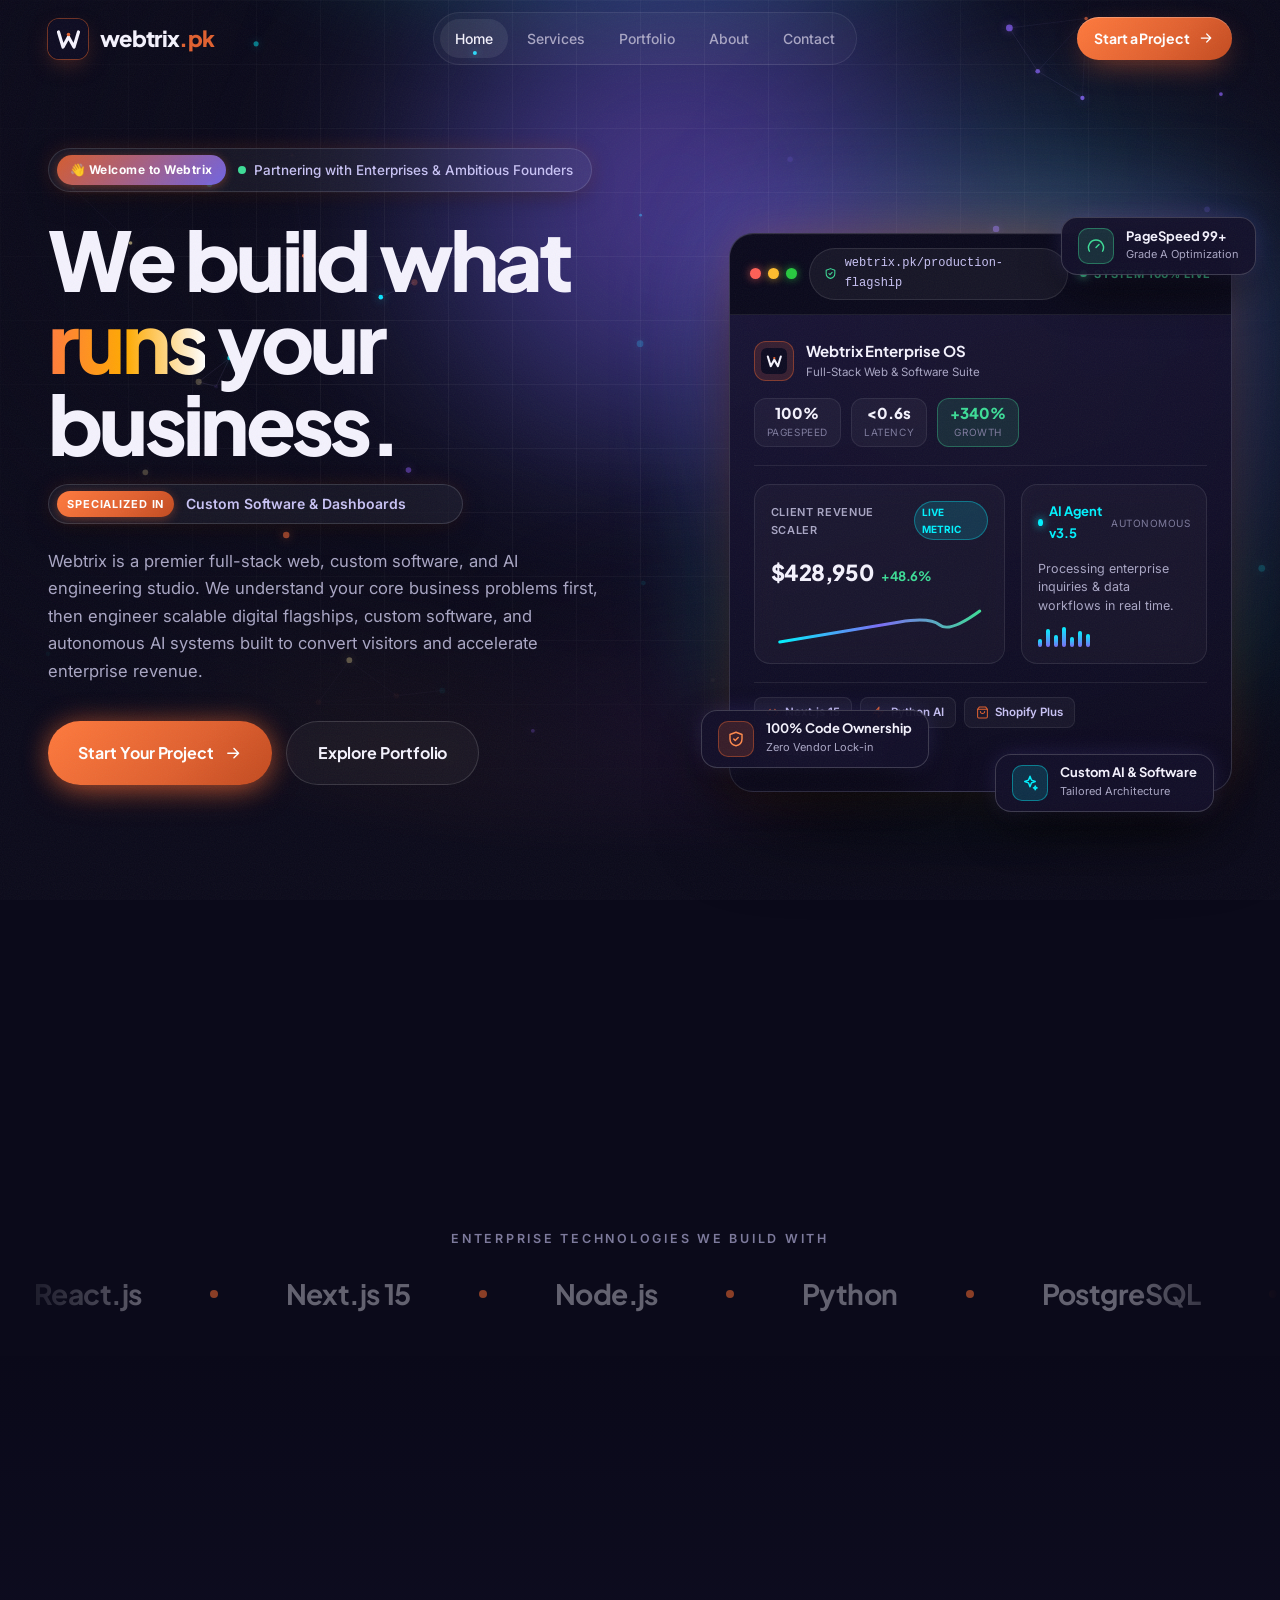
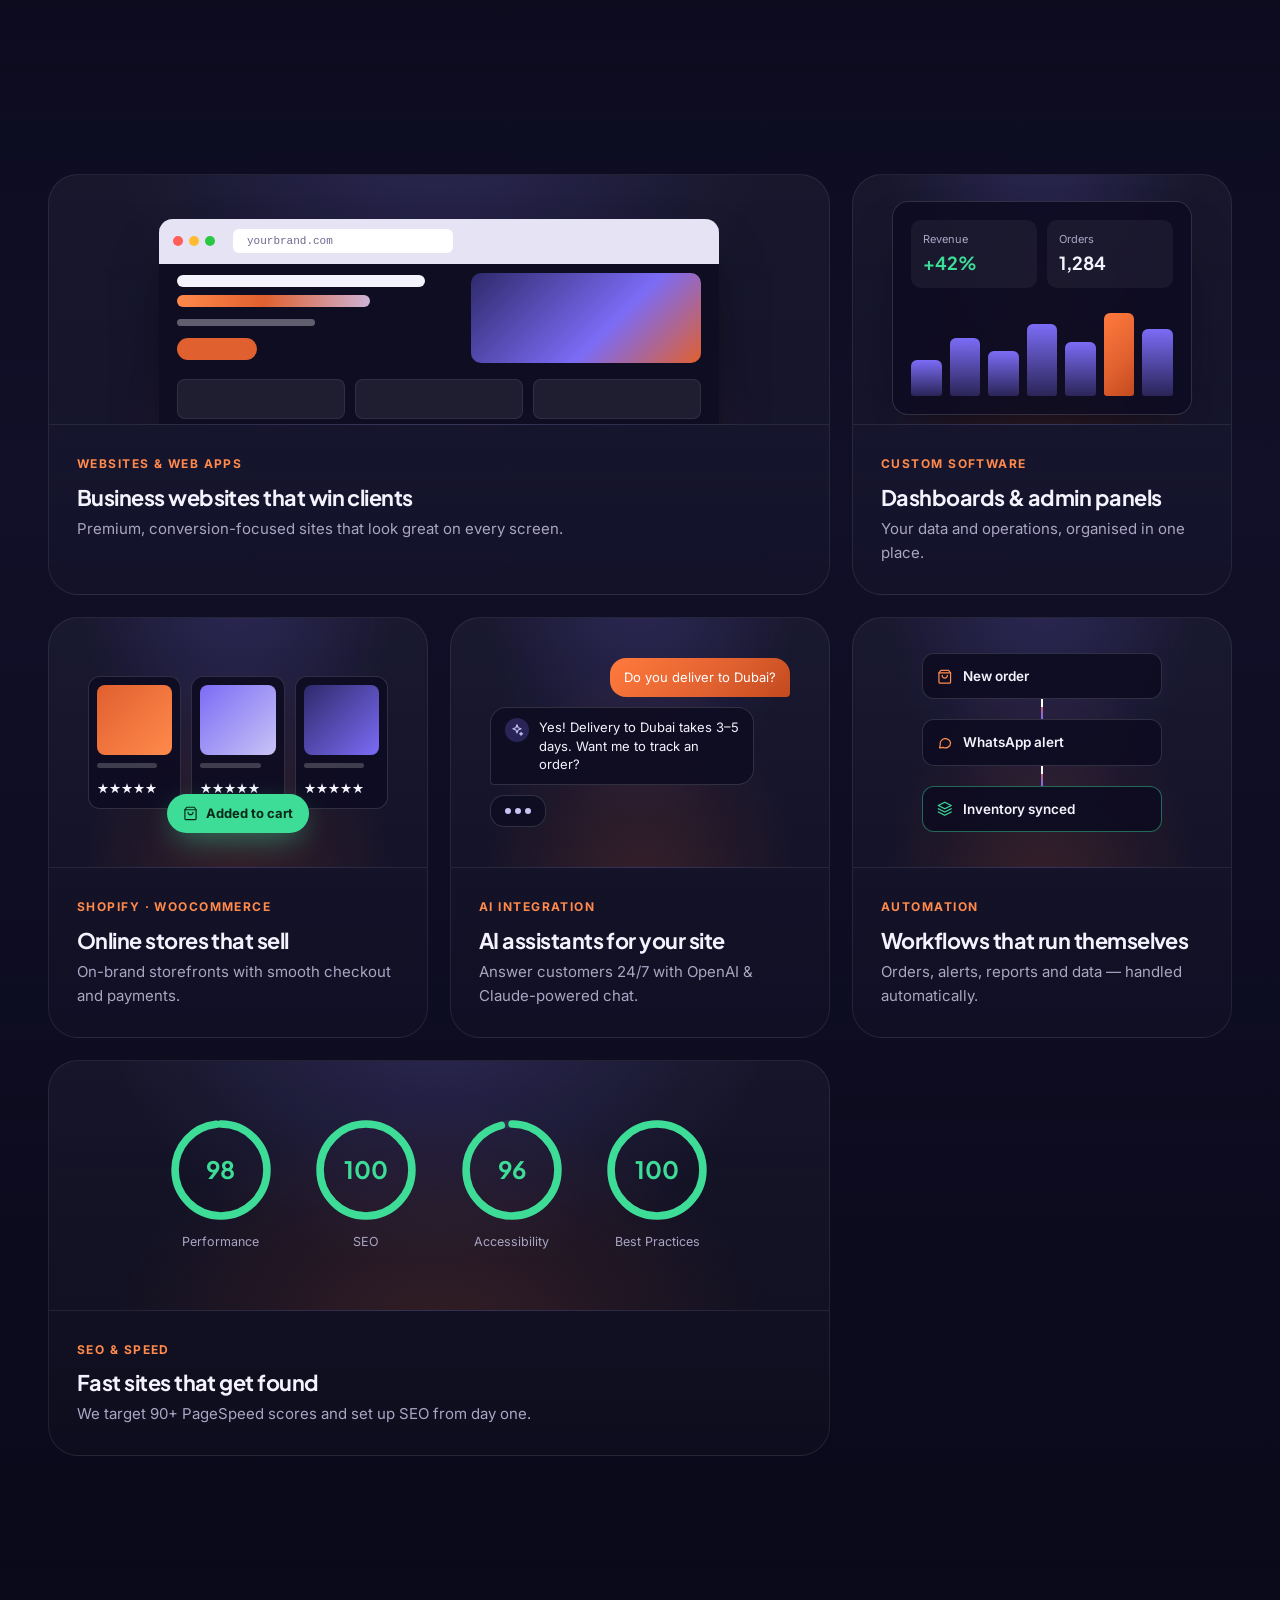
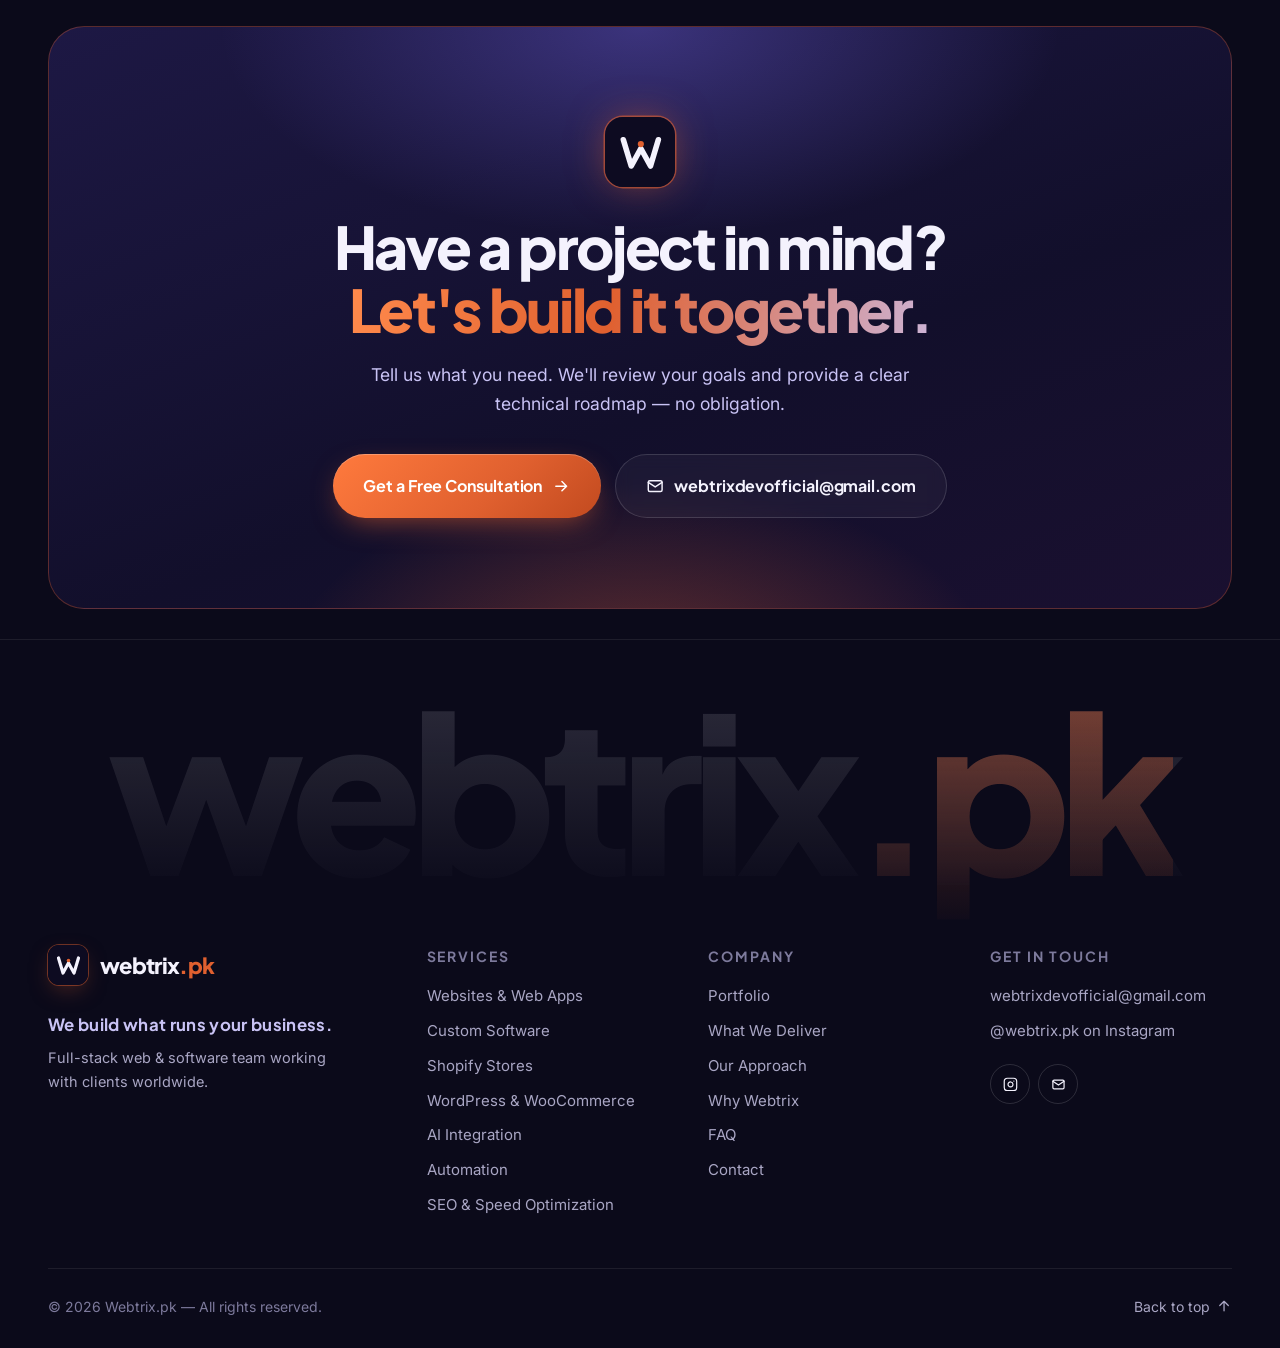
==== index.html @ 84d77b58 "hello" ====
<!DOCTYPE html>
<html lang="en">
<head>
  <meta charset="UTF-8" />
  <meta name="viewport" content="width=device-width, initial-scale=1.0" />
  <title>Webtrix.pk — We Build What Runs Your Business | Web, Software &amp; AI Agency</title>
  <meta name="description" content="Webtrix is a full-stack web and software team working with clients worldwide. Websites, web apps, custom software, Shopify, WordPress, AI integration, automation and SEO — clean code, delivered on time." />
  <meta name="theme-color" content="#0B0A1A" />

  <!-- Open Graph -->
  <meta property="og:title" content="Webtrix.pk — We Build What Runs Your Business" />
  <meta property="og:description" content="Websites, custom software, Shopify, WordPress, AI integration, automation and SEO for businesses worldwide." />
  <meta property="og:image" content="assets/webtrix-lockup.png" />
  <meta property="og:type" content="website" />

  <link rel="icon" type="image/png" href="assets/webtrix-icon.png" />
  <link rel="apple-touch-icon" href="assets/webtrix-icon.png" />

  <link rel="preconnect" href="https://fonts.googleapis.com" />
  <link rel="preconnect" href="https://fonts.gstatic.com" crossorigin />
  <link href="https://fonts.googleapis.com/css2?family=Inter:wght@400;500;600;700&family=Plus+Jakarta+Sans:wght@500;600;700;800&display=swap" rel="stylesheet" />

  <link rel="stylesheet" href="css/style.css?v=9.0" />

  <script type="application/ld+json">
  {
    "@context": "https://schema.org",
    "@type": "Organization",
    "name": "Webtrix.pk",
    "slogan": "We build what runs your business",
    "url": "https://webtrix.pk",
    "logo": "https://webtrix.pk/assets/webtrix-icon.png",
    "areaServed": "Worldwide",
    "knowsAbout": ["Web Development", "Custom Software", "Shopify", "WordPress", "WooCommerce", "AI Integration", "Automation", "SEO"]
  }
  </script>
</head>
<body>
  <!-- Reusable SVG symbols -->
  <svg width="0" height="0" style="position:absolute" aria-hidden="true">
    <symbol id="logo" viewBox="0 0 1000 1000">
      <rect width="1000" height="1000" rx="210" fill="#0D0B21" />
      <path d="M262 325 L375 700 L512 450 L650 700 L762 325" fill="none" stroke="#F4F2FD" stroke-width="80" stroke-linecap="round" stroke-linejoin="round" />
      <circle cx="512" cy="387" r="44" fill="#E0602F" />
    </symbol>
    <symbol id="i-check" viewBox="0 0 24 24"><path d="M20 6 9 17l-5-5" /></symbol>
    <symbol id="i-arrow" viewBox="0 0 24 24"><path d="M5 12h14M13 6l6 6-6 6" /></symbol>
    <symbol id="i-arrow-ur" viewBox="0 0 24 24"><path d="M7 17 17 7M8 7h9v9" /></symbol>
    <symbol id="i-web" viewBox="0 0 24 24"><rect x="2" y="4" width="20" height="13" rx="2" /><path d="M8 21h8M12 17v4" /></symbol>
    <symbol id="i-code" viewBox="0 0 24 24"><path d="m16 18 6-6-6-6M8 6l-6 6 6 6" /></symbol>
    <symbol id="i-bag" viewBox="0 0 24 24"><path d="M6 2 3 6v14a2 2 0 0 0 2 2h14a2 2 0 0 0 2-2V6l-3-4z" /><path d="M3 6h18M16 10a4 4 0 0 1-8 0" /></symbol>
    <symbol id="i-layout" viewBox="0 0 24 24"><rect x="3" y="3" width="18" height="18" rx="2" /><path d="M3 9h18M9 21V9" /></symbol>
    <symbol id="i-ai" viewBox="0 0 24 24"><path d="M12 3l1.9 5.1L19 10l-5.1 1.9L12 17l-1.9-5.1L5 10l5.1-1.9z" /><path d="M19 16l.7 1.8 1.8.7-1.8.7L19 21l-.7-1.8-1.8-.7 1.8-.7z" /></symbol>
    <symbol id="i-zap" viewBox="0 0 24 24"><path d="M13 2 3 14h9l-1 8 10-12h-9l1-8z" /></symbol>
    <symbol id="i-gauge" viewBox="0 0 24 24"><path d="M12 14l4-4" /><path d="M3.3 19a10 10 0 1 1 17.4 0" /></symbol>
    <symbol id="i-target" viewBox="0 0 24 24"><circle cx="12" cy="12" r="9" /><circle cx="12" cy="12" r="5" /><circle cx="12" cy="12" r="1" /></symbol>
    <symbol id="i-clock" viewBox="0 0 24 24"><circle cx="12" cy="12" r="9" /><path d="M12 7v5l3 2" /></symbol>
    <symbol id="i-globe" viewBox="0 0 24 24"><circle cx="12" cy="12" r="9" /><path d="M3 12h18M12 3a14 14 0 0 1 0 18M12 3a14 14 0 0 0 0 18" /></symbol>
    <symbol id="i-shield" viewBox="0 0 24 24"><path d="M12 3 4 6v6c0 5 3.5 8 8 9 4.5-1 8-4 8-9V6z" /><path d="m9 12 2 2 4-4" /></symbol>
    <symbol id="i-rocket" viewBox="0 0 24 24"><path d="M5 15c-1.5 1.5-2 5-2 5s3.5-.5 5-2" /><path d="M9 12a17 17 0 0 1 9-9c1 0 3 2 3 3a17 17 0 0 1-9 9z" /><path d="M9 12H5l2-4h5M12 15v4l4-2v-5" /></symbol>
    <symbol id="i-chat" viewBox="0 0 24 24"><path d="M21 12a8 8 0 0 1-11.6 7.1L4 20l1-4.6A8 8 0 1 1 21 12z" /></symbol>
    <symbol id="i-mail" viewBox="0 0 24 24"><rect x="3" y="5" width="18" height="14" rx="2" /><path d="m3 7 9 6 9-6" /></symbol>
    <symbol id="i-pin" viewBox="0 0 24 24"><path d="M12 22s7-6.5 7-12a7 7 0 1 0-14 0c0 5.5 7 12 7 12z" /><circle cx="12" cy="10" r="2.5" /></symbol>
    <symbol id="i-plus" viewBox="0 0 24 24"><path d="M12 5v14M5 12h14" /></symbol>
    <symbol id="i-layers" viewBox="0 0 24 24"><path d="m12 2 10 5-10 5L2 7z" /><path d="m2 17 10 5 10-5M2 12l10 5 10-5" /></symbol>
    <symbol id="i-instagram" viewBox="0 0 24 24"><rect x="2" y="2" width="20" height="20" rx="5" ry="5" /><path d="M16 11.37A4 4 0 1 1 12.63 8 4 4 0 0 1 16 11.37z" /><line x1="17.5" y1="6.5" x2="17.51" y2="6.5" /></symbol>
  </svg>

  <div class="noise" aria-hidden="true"></div>
  <div class="cursor-glow" aria-hidden="true"></div>

  <!-- ================= NAVIGATION ================= -->
  <header class="nav" id="nav">
    <div class="container nav-inner">
      <a href="index.html" class="brand" aria-label="Webtrix.pk home">
        <svg class="brand-mark"><use href="#logo" /></svg>
        <span class="brand-name">webtrix<span class="accent">.pk</span></span>
      </a>

      <nav class="nav-links" aria-label="Primary">
        <a href="index.html" class="active" aria-current="page">Home</a>
        <a href="services.html">Services</a>
        <a href="portfolio.html">Portfolio</a>
        <a href="about.html">About</a>
        <a href="contact.html">Contact</a>
      </nav>

      <a href="contact.html" class="btn btn-primary btn-sm nav-cta magnetic">
        Start a Project
        <svg class="i"><use href="#i-arrow" /></svg>
      </a>

      <button class="menu-toggle" id="menuToggle" aria-label="Open menu" aria-expanded="false" aria-controls="mobileMenu">
        <span></span><span></span>
      </button>
    </div>
  </header>

  <!-- Mobile menu -->
  <div class="mobile-menu" id="mobileMenu" aria-hidden="true">
    <nav aria-label="Mobile">
      <a href="index.html" class="active" aria-current="page"><span>01</span>Home</a>
      <a href="services.html"><span>02</span>Services</a>
      <a href="portfolio.html"><span>03</span>Portfolio</a>
      <a href="about.html"><span>04</span>About Us</a>
      <a href="contact.html"><span>05</span>Contact</a>
    </nav>
    <a href="contact.html" class="btn btn-primary btn-lg">Start Your Project <svg class="i"><use href="#i-arrow" /></svg></a>
  </div>

  <main id="top">
    <!-- ================= HERO / HOME ================= -->
    <section class="hero" id="home">
      <div class="hero-bg" aria-hidden="true">
        <canvas id="bgCanvas" class="bg-canvas"></canvas>
        <div class="aurora-beam"></div>
        <div class="aurora-glow aurora-1"></div>
        <div class="aurora-glow aurora-2"></div>
        <div class="aurora-glow aurora-3"></div>
        <div class="aurora-glow aurora-4"></div>
        <div class="grid-lines"></div>
        <div class="hero-radial-mask"></div>
      </div>

      <div class="container hero-inner">
        <div class="hero-copy">
          <div class="hero-greeting reveal">
            <span class="greeting-pill">👋 Welcome to Webtrix</span>
            <span class="greeting-status"><span class="pulse-dot"></span> Partnering with Enterprises &amp; Ambitious Founders</span>
          </div>

          <h1 class="hero-title reveal" data-delay="1">
            We build what <span class="shimmer-text">runs</span> your business.
          </h1>

          <div class="hero-cycler reveal" data-delay="1">
            <span class="cycler-badge">Specialized In</span>
            <span class="cycler-track" id="cyclerTrack">
              <span class="cycler-item active">High-Converting Web Applications</span>
              <span class="cycler-item">Custom Software &amp; Dashboards</span>
              <span class="cycler-item">Shopify &amp; WooCommerce Stores</span>
              <span class="cycler-item">Enterprise AI &amp; LLM Workflows</span>
              <span class="cycler-item">Technical SEO &amp; Speed Engineering</span>
            </span>
          </div>

          <p class="hero-sub reveal" data-delay="2">
            Webtrix is a premier full-stack web, custom software, and AI engineering studio.
            We understand your core business problems first, then engineer scalable digital flagships, custom software, and autonomous AI systems built to convert visitors and accelerate enterprise revenue.
          </p>

          <div class="hero-actions reveal" data-delay="3">
            <a href="contact.html" class="btn btn-primary btn-lg magnetic btn-glow">
              Start Your Project
              <svg class="i"><use href="#i-arrow" /></svg>
            </a>
            <a href="portfolio.html" class="btn btn-ghost btn-lg magnetic">Explore Portfolio</a>
          </div>

          <ul class="hero-trust reveal" data-delay="4">
            <li><svg class="i"><use href="#i-check" /></svg>Clean maintainable code</li>
            <li><svg class="i"><use href="#i-check" /></svg>100% responsive design</li>
            <li><svg class="i"><use href="#i-check" /></svg>SEO &amp; speed optimized</li>
            <li><svg class="i"><use href="#i-check" /></svg>Direct senior engineer communication</li>
          </ul>
        </div>

        <!-- High-Impact Digital Platform Poster Showcase -->
        <div class="hero-poster-wrapper reveal" data-delay="2" id="heroPosterWrapper">
          <div class="poster-glow-backdrop" aria-hidden="true"></div>

          <div class="hero-poster" id="heroPoster">
            <!-- Window Bar -->
            <div class="poster-bar">
              <div class="poster-dots"><i></i><i></i><i></i></div>
              <div class="poster-url">
                <svg class="i mini-lock"><use href="#i-shield" /></svg>
                <span>webtrix.pk/production-flagship</span>
              </div>
              <div class="poster-status">
                <span class="pulse-dot-green"></span>
                <span>System 100% Live</span>
              </div>
            </div>

            <!-- Poster Screen Interior -->
            <div class="poster-screen">
              <div class="poster-screen-head">
                <div class="ps-brand">
                  <svg class="ps-logo"><use href="#logo" /></svg>
                  <div>
                    <strong>Webtrix Enterprise OS</strong>
                    <small>Full-Stack Web &amp; Software Suite</small>
                  </div>
                </div>
                <div class="ps-kpis">
                  <div class="ps-kpi">
                    <span class="kpi-num">100%</span>
                    <span class="kpi-lbl">PageSpeed</span>
                  </div>
                  <div class="ps-kpi">
                    <span class="kpi-num">&lt;0.6s</span>
                    <span class="kpi-lbl">Latency</span>
                  </div>
                  <div class="ps-kpi highlight">
                    <span class="kpi-num">+340%</span>
                    <span class="kpi-lbl">Growth</span>
                  </div>
                </div>
              </div>

              <!-- Poster Interior Dashboard Grid -->
              <div class="poster-grid">
                <div class="pg-card pg-metric">
                  <div class="pg-row">
                    <span class="pg-label">Client Revenue Scaler</span>
                    <span class="pg-badge">Live Metric</span>
                  </div>
                  <div class="pg-val">$428,950 <em>+48.6%</em></div>
                  <div class="pg-graph">
                    <svg viewBox="0 0 200 40" class="spark-svg">
                      <path d="M0,35 Q30,30 60,25 T120,15 T160,18 T200,4" fill="none" stroke="url(#pgGrad)" stroke-width="3" stroke-linecap="round"/>
                      <defs>
                        <linearGradient id="pgGrad" x1="0%" y1="0%" x2="100%" y2="0%">
                          <stop offset="0%" stop-color="#00F2FE" />
                          <stop offset="50%" stop-color="#7B6CF6" />
                          <stop offset="100%" stop-color="#3DDC97" />
                        </linearGradient>
                      </defs>
                    </svg>
                  </div>
                </div>

                <div class="pg-card pg-ai">
                  <div class="pg-row">
                    <div class="pg-ai-tag"><span class="pulse-dot-cyan"></span>AI Agent v3.5</div>
                    <span class="pg-tag-sub">Autonomous</span>
                  </div>
                  <p class="pg-ai-text">Processing enterprise inquiries &amp; data workflows in real time.</p>
                  <div class="neural-bars">
                    <span></span><span></span><span></span><span></span><span></span><span></span><span></span>
                  </div>
                </div>
              </div>

              <!-- Poster Technology Strip -->
              <div class="poster-stack-row">
                <span><svg class="i mini-ic"><use href="#i-code" /></svg> Next.js 15</span>
                <span><svg class="i mini-ic"><use href="#i-zap" /></svg> Python AI</span>
                <span><svg class="i mini-ic"><use href="#i-bag" /></svg> Shopify Plus</span>
                <span><svg class="i mini-ic"><use href="#i-shield" /></svg> Supabase Edge</span>
              </div>
            </div>
          </div>

          <!-- Floating 3D Satellite Glass Chips -->
          <div class="sat-badge sat-1">
            <div class="sat-icon"><svg class="i"><use href="#i-gauge" /></svg></div>
            <div>
              <strong>PageSpeed 99+</strong>
              <small>Grade A Optimization</small>
            </div>
          </div>

          <div class="sat-badge sat-2">
            <div class="sat-icon orange"><svg class="i"><use href="#i-shield" /></svg></div>
            <div>
              <strong>100% Code Ownership</strong>
              <small>Zero Vendor Lock-in</small>
            </div>
          </div>

          <div class="sat-badge sat-3">
            <div class="sat-icon cyan"><svg class="i"><use href="#i-ai" /></svg></div>
            <div>
              <strong>Custom AI &amp; Software</strong>
              <small>Tailored Architecture</small>
            </div>
          </div>
        </div>
      </div>

      <!-- Stats -->
      <div class="container">
        <div class="stats reveal">
          <div class="stat">
            <div class="stat-num"><span class="count" data-to="7">0</span></div>
            <div class="stat-label">Core engineering disciplines</div>
          </div>
          <div class="stat">
            <div class="stat-num"><span class="count" data-to="95">0</span>+</div>
            <div class="stat-label">Average PageSpeed score</div>
          </div>
          <div class="stat">
            <div class="stat-num"><span class="count" data-to="100">0</span>%</div>
            <div class="stat-label">Full IP &amp; Code Ownership</div>
          </div>
          <div class="stat">
            <div class="stat-num"><svg class="i stat-icon"><use href="#i-globe" /></svg></div>
            <div class="stat-label">Global delivery for modern leaders</div>
          </div>
        </div>
      </div>
    </section>

    <!-- ================= TECH MARQUEE ================= -->
    <section class="marquee-section" aria-label="Technologies we use">
      <p class="marquee-title">Enterprise Technologies We Build With</p>
      <div class="marquee">
        <div class="marquee-track">
          <span>React.js</span><span>Next.js 15</span><span>Node.js</span><span>Python</span><span>PostgreSQL</span><span>Supabase</span><span>Shopify Plus</span><span>Liquid</span><span>WordPress</span><span>WooCommerce</span><span>OpenAI API</span><span>Claude 3.5</span><span>REST APIs</span><span>Technical SEO</span>
          <span aria-hidden="true">React.js</span><span aria-hidden="true">Next.js 15</span><span aria-hidden="true">Node.js</span><span aria-hidden="true">Python</span><span aria-hidden="true">PostgreSQL</span><span aria-hidden="true">Supabase</span><span aria-hidden="true">Shopify Plus</span><span aria-hidden="true">Liquid</span><span aria-hidden="true">WordPress</span><span aria-hidden="true">WooCommerce</span><span aria-hidden="true">OpenAI API</span><span aria-hidden="true">Claude 3.5</span><span aria-hidden="true">REST APIs</span><span aria-hidden="true">Technical SEO</span>
        </div>
      </div>
    </section>

    <!-- ================= WHAT WE DELIVER (showcase bento) ================= -->
    <section class="section showcase" id="deliver">
      <div class="container">
        <div class="section-head center">
          <span class="kicker reveal">What We Deliver</span>
          <h2 class="section-title reveal" data-delay="1">Built to perform.<br /><span class="text-gradient">Designed to impress.</span></h2>
          <p class="section-lead reveal" data-delay="2">A look at the kind of products we ship — every build is responsive, fast and made around your business goals.</p>
        </div>

        <div class="bento">
          <!-- Website -->
          <div class="bento-card b-wide reveal">
            <div class="bento-visual">
              <div class="browser">
                <div class="browser-bar"><i></i><i></i><i></i><span>yourbrand.com</span></div>
                <div class="browser-body site-mock">
                  <div class="sm-nav"><b></b><span></span><span></span><span></span><em></em></div>
                  <div class="sm-hero">
                    <div class="sm-lines"><span class="l1"></span><span class="l2"></span><span class="l3"></span><em></em></div>
                    <div class="sm-img"></div>
                  </div>
                  <div class="sm-cards"><span></span><span></span><span></span></div>
                </div>
              </div>
            </div>
            <div class="bento-text">
              <span class="bento-tag">Websites &amp; Web Apps</span>
              <h3>Business websites that win clients</h3>
              <p>Premium, conversion-focused sites that look great on every screen.</p>
            </div>
          </div>

          <!-- Dashboard -->
          <div class="bento-card reveal" data-delay="1">
            <div class="bento-visual">
              <div class="dash-mock">
                <div class="dash-kpis">
                  <div><small>Revenue</small><b>+42%</b></div>
                  <div><small>Orders</small><b>1,284</b></div>
                </div>
                <div class="dash-bars">
                  <span style="--h:40%"></span><span style="--h:65%"></span><span style="--h:50%"></span><span style="--h:80%"></span><span style="--h:60%"></span><span style="--h:92%"></span><span style="--h:74%"></span>
                </div>
              </div>
            </div>
            <div class="bento-text">
              <span class="bento-tag">Custom Software</span>
              <h3>Dashboards &amp; admin panels</h3>
              <p>Your data and operations, organised in one place.</p>
            </div>
          </div>

          <!-- Store -->
          <div class="bento-card reveal">
            <div class="bento-visual">
              <div class="store-mock">
                <div class="product"><div class="p-img p1"></div><span></span><b>★★★★★</b></div>
                <div class="product"><div class="p-img p2"></div><span></span><b>★★★★★</b></div>
                <div class="product"><div class="p-img p3"></div><span></span><b>★★★★★</b></div>
                <div class="cart-pill"><svg class="i"><use href="#i-bag" /></svg> Added to cart</div>
              </div>
            </div>
            <div class="bento-text">
              <span class="bento-tag">Shopify · WooCommerce</span>
              <h3>Online stores that sell</h3>
              <p>On-brand storefronts with smooth checkout and payments.</p>
            </div>
          </div>

          <!-- AI chat -->
          <div class="bento-card reveal" data-delay="1">
            <div class="bento-visual">
              <div class="chat-mock">
                <div class="msg user">Do you deliver to Dubai?</div>
                <div class="msg bot"><span class="bot-ava"><svg class="i"><use href="#i-ai" /></svg></span>Yes! Delivery to Dubai takes 3–5 days. Want me to track an order?</div>
                <div class="typing"><i></i><i></i><i></i></div>
              </div>
            </div>
            <div class="bento-text">
              <span class="bento-tag">AI Integration</span>
              <h3>AI assistants for your site</h3>
              <p>Answer customers 24/7 with OpenAI &amp; Claude-powered chat.</p>
            </div>
          </div>

          <!-- Automation -->
          <div class="bento-card reveal" data-delay="2">
            <div class="bento-visual">
              <div class="flow-mock">
                <div class="node"><svg class="i"><use href="#i-bag" /></svg>New order</div>
                <div class="link"></div>
                <div class="node"><svg class="i"><use href="#i-chat" /></svg>WhatsApp alert</div>
                <div class="link"></div>
                <div class="node"><svg class="i"><use href="#i-layers" /></svg>Inventory synced</div>
              </div>
            </div>
            <div class="bento-text">
              <span class="bento-tag">Automation</span>
              <h3>Workflows that run themselves</h3>
              <p>Orders, alerts, reports and data — handled automatically.</p>
            </div>
          </div>

          <!-- Speed -->
          <div class="bento-card b-wide reveal">
            <div class="bento-visual">
              <div class="score-mock">
                <div class="score" style="--v:98"><svg viewBox="0 0 36 36"><circle cx="18" cy="18" r="15.9" /><circle class="val" cx="18" cy="18" r="15.9" /></svg><b>98</b><small>Performance</small></div>
                <div class="score" style="--v:100"><svg viewBox="0 0 36 36"><circle cx="18" cy="18" r="15.9" /><circle class="val" cx="18" cy="18" r="15.9" /></svg><b>100</b><small>SEO</small></div>
                <div class="score" style="--v:96"><svg viewBox="0 0 36 36"><circle cx="18" cy="18" r="15.9" /><circle class="val" cx="18" cy="18" r="15.9" /></svg><b>96</b><small>Accessibility</small></div>
                <div class="score" style="--v:100"><svg viewBox="0 0 36 36"><circle cx="18" cy="18" r="15.9" /><circle class="val" cx="18" cy="18" r="15.9" /></svg><b>100</b><small>Best Practices</small></div>
              </div>
            </div>
            <div class="bento-text">
              <span class="bento-tag">SEO &amp; Speed</span>
              <h3>Fast sites that get found</h3>
              <p>We target 90+ PageSpeed scores and set up SEO from day one.</p>
            </div>
          </div>
        </div>
      </div>
    </section>

    <!-- ================= CTA BAND ================= -->
    <section class="cta-band">
      <div class="container">
        <div class="cta-box reveal">
          <div class="cta-glow" aria-hidden="true"></div>
          <svg class="cta-logo" aria-hidden="true"><use href="#logo" /></svg>
          <h2>Have a project in mind?<br /><span class="text-gradient">Let's build it together.</span></h2>
          <p>Tell us what you need. We'll review your goals and provide a clear technical roadmap — no obligation.</p>
          <div class="cta-actions">
            <a href="contact.html" class="btn btn-primary btn-lg magnetic">Get a Free Consultation <svg class="i"><use href="#i-arrow" /></svg></a>
            <a href="mailto:webtrixdevofficial@gmail.com" class="btn btn-ghost btn-lg"><svg class="i"><use href="#i-mail" /></svg> webtrixdevofficial@gmail.com</a>
          </div>
        </div>
      </div>
    </section>
  </main>

  <a href="contact.html" class="btn btn-primary btn-lg mobile-cta">Start Your Project <svg class="i"><use href="#i-arrow" /></svg></a>

  <!-- ================= FOOTER ================= -->
  <footer class="footer">
    <div class="container">
      <div class="footer-big" aria-hidden="true">webtrix<span>.pk</span></div>

      <div class="footer-grid">
        <div class="footer-brand">
          <a href="index.html" class="brand">
            <svg class="brand-mark"><use href="#logo" /></svg>
            <span class="brand-name">webtrix<span class="accent">.pk</span></span>
          </a>
          <p class="footer-tagline">We build what runs your business.</p>
          <p class="footer-text">Full-stack web &amp; software team working with clients worldwide.</p>
        </div>

        <div class="footer-col">
          <h4>Services</h4>
          <a href="services.html#svc-web">Websites &amp; Web Apps</a>
          <a href="services.html#svc-software">Custom Software</a>
          <a href="services.html#svc-shopify">Shopify Stores</a>
          <a href="services.html#svc-wordpress">WordPress &amp; WooCommerce</a>
          <a href="services.html#svc-ai">AI Integration</a>
          <a href="services.html#svc-automation">Automation</a>
          <a href="services.html#svc-seo">SEO &amp; Speed Optimization</a>
        </div>

        <div class="footer-col">
          <h4>Company</h4>
          <a href="portfolio.html">Portfolio</a>
          <a href="#deliver">What We Deliver</a>
          <a href="services.html#approach">Our Approach</a>
          <a href="about.html#why">Why Webtrix</a>
          <a href="contact.html#faq">FAQ</a>
          <a href="contact.html">Contact</a>
        </div>

        <div class="footer-col">
          <h4>Get in touch</h4>
          <a href="mailto:webtrixdevofficial@gmail.com">webtrixdevofficial@gmail.com</a>
          <a href="https://www.instagram.com/webtrix.pk?utm_source=ig_web_button_share_sheet&amp;stkn=ZDNlZDc0MzIxNw==" target="_blank" rel="noopener">@webtrix.pk on Instagram</a>
          <div class="socials">
            <a href="https://www.instagram.com/webtrix.pk?utm_source=ig_web_button_share_sheet&amp;stkn=ZDNlZDc0MzIxNw==" target="_blank" rel="noopener" aria-label="Webtrix on Instagram"><svg class="i"><use href="#i-instagram" /></svg></a>
            <a href="mailto:webtrixdevofficial@gmail.com" aria-label="Email Webtrix"><svg class="i"><use href="#i-mail" /></svg></a>
          </div>
        </div>
      </div>

      <div class="footer-bottom">
        <p>© <span id="year">2026</span> Webtrix.pk — All rights reserved.</p>
        <a href="#top" class="to-top">Back to top <svg class="i"><use href="#i-arrow-ur" /></svg></a>
      </div>
    </div>
  </footer>

  <!-- ================= DIRECT EMAIL ACTION MODAL ================= -->
  <div class="email-modal" id="emailModal" role="dialog" aria-modal="true" aria-labelledby="emTitle" aria-hidden="true">
    <div class="em-backdrop" id="emBackdrop"></div>
    <div class="em-dialog">
      <button class="em-close" id="emClose" aria-label="Close dialog">
        <svg class="i"><use href="#i-plus" /></svg>
      </button>

      <div class="em-header">
        <div class="em-icon">
          <svg class="i"><use href="#i-mail" /></svg>
        </div>
        <h3 id="emTitle">Contact Webtrix via Email</h3>
        <p class="em-email-text" id="emTargetEmail">webtrixdevofficial@gmail.com</p>
      </div>

      <div class="em-options">
        <a id="emGmailBtn" href="https://mail.google.com/mail/?view=cm&fs=1&to=webtrixdevofficial@gmail.com&su=Project%20Inquiry%20%E2%80%94%20Webtrix.pk" target="_blank" rel="noopener" class="em-btn em-btn-primary">
          <div class="em-btn-icon-wrap gmail">
            <svg class="em-btn-icon" viewBox="0 0 24 24" fill="currentColor"><path d="M20 4H4c-1.1 0-1.99.9-1.99 2L2 18c0 1.1.9 2 2 2h16c1.1 0 2-.9 2-2V6c0-1.1-.9-2-2-2zm0 4l-8 5-8-5V6l8 5 8-5v2z"/></svg>
          </div>
          <div class="em-btn-body">
            <strong>Open in Gmail (Web)</strong>
            <small>Directly compose message in your browser</small>
          </div>
          <svg class="i em-arrow"><use href="#i-arrow" /></svg>
        </a>

        <button type="button" id="emCopyBtn" class="em-btn em-btn-secondary">
          <div class="em-btn-icon-wrap copy">
            <svg class="em-btn-icon" viewBox="0 0 24 24" fill="none" stroke="currentColor" stroke-width="2"><rect x="9" y="9" width="13" height="13" rx="2" ry="2"></rect><path d="M5 15H4a2 2 0 0 1-2-2V4a2 2 0 0 1 2-2h9a2 2 0 0 1 2 2v1"></path></svg>
          </div>
          <div class="em-btn-body">
            <strong id="emCopyText">Copy Email Address</strong>
            <small>webtrixdevofficial@gmail.com</small>
          </div>
          <span class="copy-badge" id="emCopyBadge">Copy</span>
        </button>

        <a id="emDefaultBtn" href="mailto:webtrixdevofficial@gmail.com" class="em-btn em-btn-ghost">
          <div class="em-btn-icon-wrap client">
            <svg class="em-btn-icon" viewBox="0 0 24 24" fill="none" stroke="currentColor" stroke-width="2"><path d="M4 4h16c1.1 0 2 .9 2 2v12c0 1.1-.9 2-2 2H4c-1.1 0-2-.9-2-2V6c0-1.1.9-2 2-2z"></path><polyline points="22,6 12,13 2,6"></polyline></svg>
          </div>
          <div class="em-btn-body">
            <strong>Open Desktop Email Client</strong>
            <small>Outlook, Windows Mail, or Apple Mail</small>
          </div>
          <svg class="i em-arrow"><use href="#i-arrow" /></svg>
        </a>
      </div>
    </div>
  </div>

  <script src="js/main.js?v=9.0"></script>
</body>
</html>
---- css/style.css ----
/* =========================================================
   Webtrix.pk — Agency Website
   Brand: deep navy · off-white · signature orange · violet glow
   ========================================================= */

:root {
  --bg: #0B0A1A;
  --bg-2: #100E24;
  --bg-3: #15122E;
  --surface: rgba(255, 255, 255, 0.035);
  --surface-2: rgba(255, 255, 255, 0.06);
  --border: rgba(255, 255, 255, 0.08);
  --border-2: rgba(255, 255, 255, 0.14);

  --text: #F4F2FD;
  --muted: #A9A6C4;
  --muted-2: #7D7A9C;
  --lilac: #C9C3F5;

  --orange: #E0602F;
  --orange-2: #FF8A4C;
  --violet: #7B6CF6;
  --violet-deep: #2E2A6B;

  --grad: linear-gradient(100deg, #FF8A4C 0%, #E0602F 45%, #C9C3F5 110%);
  --grad-btn: linear-gradient(135deg, #FF7A3D 0%, #E0602F 60%, #C24A1F 100%);

  --radius: 22px;
  --radius-lg: 30px;
  --container: 1240px;

  --f-head: "Plus Jakarta Sans", "Inter", system-ui, sans-serif;
  --f-body: "Inter", system-ui, -apple-system, "Segoe UI", sans-serif;

  --ease: cubic-bezier(.2, .7, .2, 1);
  --nav-h: 78px;
}

*, *::before, *::after { box-sizing: border-box; margin: 0; padding: 0; }

html { scroll-behavior: smooth; scroll-padding-top: calc(var(--nav-h) + 16px); }

body {
  font-family: var(--f-body);
  background: var(--bg);
  color: var(--text);
  font-size: 16px;
  line-height: 1.65;
  -webkit-font-smoothing: antialiased;
  overflow-x: hidden;
}

img, svg { display: block; max-width: 100%; }
a { color: inherit; text-decoration: none; }
button { font: inherit; color: inherit; background: none; border: 0; cursor: pointer; }
ul { list-style: none; }

::selection { background: var(--orange); color: #fff; }

.container { width: 100%; max-width: var(--container); margin: 0 auto; padding: 0 28px; }

.i {
  width: 1.15em; height: 1.15em; flex-shrink: 0;
  fill: none; stroke: currentColor; stroke-width: 1.9;
  stroke-linecap: round; stroke-linejoin: round;
}

.text-gradient {
  background: var(--grad);
  -webkit-background-clip: text; background-clip: text;
  color: transparent;
}

.accent { color: var(--orange); }

/* Grain overlay */
.noise {
  position: fixed; inset: 0; pointer-events: none; z-index: 1000; opacity: .05;
  background-image: url("data:image/svg+xml;utf8,<svg xmlns='http://www.w3.org/2000/svg' width='160' height='160'><filter id='n'><feTurbulence type='fractalNoise' baseFrequency='.85' numOctaves='3' stitchTiles='stitch'/></filter><rect width='100%' height='100%' filter='url(%23n)'/></svg>");
}

/* Cursor glow (desktop) */
.cursor-glow {
  position: fixed; top: 0; left: 0; width: 520px; height: 520px; border-radius: 50%;
  pointer-events: none; z-index: 0; opacity: 0; transition: opacity .4s;
  background: radial-gradient(circle, rgba(123, 108, 246, .13) 0%, transparent 60%);
  transform: translate(-50%, -50%);
}
body.has-cursor .cursor-glow { opacity: 1; }

/* ================= BUTTONS ================= */
.btn {
  display: inline-flex; align-items: center; justify-content: center; gap: .6em;
  font-family: var(--f-head); font-weight: 700; letter-spacing: -.005em;
  padding: .95em 1.6em; border-radius: 999px; font-size: 15px;
  transition: transform .35s var(--ease), box-shadow .35s var(--ease), background .3s, border-color .3s, color .3s;
  white-space: nowrap; position: relative; isolation: isolate;
}
.btn .i { transition: transform .35s var(--ease); }
.btn:hover .i { transform: translateX(4px); }
.btn-sm { padding: .72em 1.25em; font-size: 14px; }
.btn-lg { padding: 1.1em 1.9em; font-size: 16px; }
.btn-block { width: 100%; }

.btn-primary {
  background: var(--grad-btn); color: #fff;
  box-shadow: 0 10px 30px -10px rgba(224, 96, 47, .7), inset 0 1px 0 rgba(255, 255, 255, .25);
}
.btn-primary:hover { box-shadow: 0 18px 44px -12px rgba(224, 96, 47, .85), inset 0 1px 0 rgba(255, 255, 255, .3); }

.btn-ghost {
  background: rgba(255, 255, 255, .04); border: 1px solid var(--border-2); color: var(--text);
  backdrop-filter: blur(8px);
}
.btn-ghost:hover { background: rgba(255, 255, 255, .09); border-color: rgba(255, 255, 255, .28); }

/* ================= NAV ================= */
.nav {
  position: fixed; top: 0; left: 0; right: 0; z-index: 100;
  height: var(--nav-h); display: flex; align-items: center;
  transition: background .4s, border-color .4s, height .4s, backdrop-filter .4s;
  border-bottom: 1px solid transparent;
}
.nav.scrolled {
  background: rgba(11, 10, 26, .72);
  backdrop-filter: blur(18px) saturate(140%); -webkit-backdrop-filter: blur(18px) saturate(140%);
  border-bottom-color: var(--border);
  height: 68px;
}
.nav-inner { display: flex; align-items: center; justify-content: space-between; gap: 24px; }

.brand { display: inline-flex; align-items: center; gap: 12px; }
.brand-mark {
  width: 40px; height: 40px; border-radius: 11px;
  box-shadow: 0 0 0 1px rgba(224, 96, 47, .45), 0 8px 24px -8px rgba(224, 96, 47, .5);
}
.brand-name { font-family: var(--f-head); font-weight: 800; font-size: 22px; letter-spacing: -.03em; }

.nav-links { display: flex; gap: 4px; padding: 6px; border-radius: 999px; background: rgba(255, 255, 255, .03); border: 1px solid var(--border); }
.nav-links a {
  font-size: 14px; font-weight: 500; color: var(--muted);
  padding: 8px 15px; border-radius: 999px; transition: color .25s, background .25s;
}
.nav-links a:hover { color: var(--text); }
.nav-links a.active { color: var(--text); background: rgba(255, 255, 255, .08); }

.menu-toggle { display: none; width: 46px; height: 46px; border-radius: 50%; border: 1px solid var(--border-2); position: relative; z-index: 120; }
.menu-toggle span { position: absolute; left: 13px; right: 13px; height: 2px; background: var(--text); border-radius: 2px; transition: transform .35s var(--ease), top .35s var(--ease); }
.menu-toggle span:first-child { top: 18px; }
.menu-toggle span:last-child { top: 26px; }
.menu-open .menu-toggle span:first-child { top: 22px; transform: rotate(45deg); }
.menu-open .menu-toggle span:last-child { top: 22px; transform: rotate(-45deg); }

.mobile-menu {
  position: fixed; inset: 0; z-index: 99; background: rgba(11, 10, 26, .97);
  backdrop-filter: blur(20px);
  display: flex; flex-direction: column; justify-content: center; gap: 40px; padding: 100px 28px 40px;
  opacity: 0; visibility: hidden; transition: opacity .4s var(--ease), visibility .4s;
}
.menu-open .mobile-menu { opacity: 1; visibility: visible; }
.mobile-menu nav { display: flex; flex-direction: column; }
.mobile-menu nav a {
  font-family: var(--f-head); font-size: clamp(28px, 7vw, 40px); font-weight: 700; letter-spacing: -.03em;
  padding: 12px 0; border-bottom: 1px solid var(--border); display: flex; align-items: baseline; gap: 16px;
  transform: translateY(20px); opacity: 0; transition: transform .5s var(--ease), opacity .5s, color .2s;
}
.mobile-menu nav a span { font-size: 13px; color: var(--orange); font-weight: 600; }
.mobile-menu nav a:hover { color: var(--orange-2); }
.mobile-menu nav a.active { color: var(--orange-2); }
.menu-open .mobile-menu nav a { transform: none; opacity: 1; }
.menu-open .mobile-menu nav a:nth-child(2) { transition-delay: .05s; }
.menu-open .mobile-menu nav a:nth-child(3) { transition-delay: .1s; }
.menu-open .mobile-menu nav a:nth-child(4) { transition-delay: .15s; }
.menu-open .mobile-menu nav a:nth-child(5) { transition-delay: .2s; }
.menu-open .mobile-menu nav a:nth-child(6) { transition-delay: .25s; }

/* ================= HERO ================= */
.hero { position: relative; padding: calc(var(--nav-h) + 70px) 0 60px; overflow: hidden; }

/* Aurora & Vibrant Multi-Color Background */
.hero-bg { position: absolute; inset: 0; z-index: -1; pointer-events: none; overflow: hidden; }

.aurora-beam {
  position: absolute; top: -140px; left: 50%; transform: translateX(-50%);
  width: 950px; height: 550px;
  background: radial-gradient(ellipse 65% 45% at 50% 0%, rgba(123, 108, 246, 0.48), rgba(0, 242, 254, 0.18) 45%, transparent 75%);
  filter: blur(45px); pointer-events: none;
  animation: beamPulse 9s ease-in-out infinite alternate;
}
@keyframes beamPulse {
  0% { opacity: 0.7; transform: translateX(-50%) scale(0.95); }
  100% { opacity: 1; transform: translateX(-50%) scale(1.08); }
}

.aurora-glow {
  position: absolute; border-radius: 50%; filter: blur(85px); pointer-events: none; will-change: transform, opacity;
}

/* Emitter 1: Radiant Ultraviolet / Indigo */
.aurora-1 {
  width: 720px; height: 600px; top: -100px; left: 25%;
  background: radial-gradient(circle, rgba(139, 92, 246, 0.58) 0%, rgba(99, 102, 241, 0.35) 45%, transparent 70%);
  animation: auroraMorph1 14s ease-in-out infinite alternate;
}

/* Emitter 2: Solar Flame / Sunset Tangerine */
.aurora-2 {
  width: 660px; height: 560px; bottom: -80px; left: 2%;
  background: radial-gradient(circle, rgba(255, 94, 58, 0.48) 0%, rgba(255, 160, 58, 0.28) 45%, transparent 70%);
  animation: auroraMorph2 16s ease-in-out infinite alternate;
}

/* Emitter 3: Electric Cyber Cyan */
.aurora-3 {
  width: 620px; height: 540px; top: 8%; right: -6%;
  background: radial-gradient(circle, rgba(0, 242, 254, 0.42) 0%, rgba(79, 172, 254, 0.22) 50%, transparent 70%);
  animation: auroraMorph3 18s ease-in-out infinite alternate;
}

/* Emitter 4: Deep Magenta & Purple Accent */
.aurora-4 {
  width: 520px; height: 460px; bottom: 8%; right: 22%;
  background: radial-gradient(circle, rgba(236, 72, 153, 0.35) 0%, rgba(168, 85, 247, 0.22) 50%, transparent 70%);
  animation: auroraMorph4 13s ease-in-out infinite alternate;
}

@keyframes auroraMorph1 {
  0% { transform: translate(0, 0) scale(1); }
  50% { transform: translate(-70px, 50px) scale(1.15) rotate(15deg); }
  100% { transform: translate(50px, -30px) scale(0.95) rotate(-10deg); }
}
@keyframes auroraMorph2 {
  0% { transform: translate(0, 0) scale(1); }
  50% { transform: translate(60px, -45px) scale(1.12) rotate(-20deg); }
  100% { transform: translate(-45px, 35px) scale(0.92) rotate(15deg); }
}
@keyframes auroraMorph3 {
  0% { transform: translate(0, 0) scale(1); }
  50% { transform: translate(-80px, -35px) scale(1.18) rotate(25deg); }
  100% { transform: translate(35px, 60px) scale(0.9) rotate(-15deg); }
}
@keyframes auroraMorph4 {
  0% { transform: translate(0, 0) scale(1); }
  50% { transform: translate(50px, 45px) scale(1.2); }
  100% { transform: translate(-60px, -25px) scale(0.85); }
}

.grid-lines {
  position: absolute; inset: 0;
  background-image: linear-gradient(rgba(255, 255, 255, .045) 1px, transparent 1px), linear-gradient(90deg, rgba(255, 255, 255, .045) 1px, transparent 1px);
  background-size: 64px 64px;
  mask-image: radial-gradient(ellipse 75% 65% at 50% 30%, #000 35%, transparent 85%);
  -webkit-mask-image: radial-gradient(ellipse 75% 65% at 50% 30%, #000 35%, transparent 85%);
}

.hero-radial-mask {
  position: absolute; inset: 0;
  background: radial-gradient(ellipse 85% 60% at 50% 15%, transparent 40%, var(--bg) 95%);
}

.bg-canvas {
  position: absolute; inset: 0; width: 100%; height: 100%; pointer-events: none; z-index: 0;
}

.hero-inner { display: grid; grid-template-columns: 1.12fr .88fr; gap: 40px; align-items: center; position: relative; z-index: 1; }

.hero-greeting {
  display: inline-flex;
  align-items: center;
  flex-wrap: wrap;
  gap: 12px;
  background: rgba(255, 255, 255, 0.05);
  border: 1px solid rgba(255, 255, 255, 0.13);
  border-radius: 999px;
  padding: 6px 18px 6px 8px;
  margin-bottom: 26px;
  backdrop-filter: blur(14px);
  -webkit-backdrop-filter: blur(14px);
  box-shadow: 0 10px 30px -10px rgba(0, 0, 0, 0.5), 0 0 25px -5px rgba(224, 96, 47, 0.25);
  transition: border-color 0.3s, box-shadow 0.3s, transform 0.3s;
}
.hero-greeting:hover {
  border-color: rgba(224, 96, 47, 0.45);
  box-shadow: 0 12px 35px -8px rgba(0, 0, 0, 0.6), 0 0 30px rgba(224, 96, 47, 0.35);
  transform: translateY(-1px);
}
.greeting-pill {
  font-size: 12px;
  font-weight: 700;
  letter-spacing: 0.04em;
  padding: 5px 13px;
  border-radius: 999px;
  background: linear-gradient(135deg, rgba(224, 96, 47, 0.95), rgba(123, 108, 246, 0.9));
  color: #fff;
  box-shadow: 0 2px 10px rgba(224, 96, 47, 0.4);
}
.greeting-status {
  font-size: 13.5px;
  font-weight: 500;
  color: var(--lilac);
  display: inline-flex;
  align-items: center;
  gap: 8px;
}
.pulse-dot { width: 8px; height: 8px; border-radius: 50%; background: #3DDC97; box-shadow: 0 0 0 0 rgba(61, 220, 151, .7); animation: pulse 2s infinite; }
@keyframes pulse { 70% { box-shadow: 0 0 0 10px rgba(61, 220, 151, 0); } 100% { box-shadow: 0 0 0 0 rgba(61, 220, 151, 0); } }

.hero-title {
  font-family: var(--f-head); font-weight: 800;
  font-size: clamp(2.9rem, 6.4vw, 5.7rem); line-height: 1.0; letter-spacing: -.045em;
  margin-bottom: 20px;
}

/* Shimmering Liquid Gradient Text */
.shimmer-text {
  background: linear-gradient(90deg, #FF7A3D 0%, #FFAA00 25%, #FFFFFF 50%, #7B6CF6 75%, #00F2FE 100%);
  background-size: 200% auto;
  -webkit-background-clip: text;
  background-clip: text;
  color: transparent;
  animation: textShimmer 4.5s linear infinite;
  display: inline-block;
}
@keyframes textShimmer {
  to { background-position: 200% center; }
}

.hero-cycler {
  display: inline-flex; align-items: center; gap: 12px;
  background: rgba(255, 255, 255, .05); border: 1px solid var(--border-2);
  border-radius: 999px; padding: 6px 16px 6px 8px; margin-bottom: 24px;
  backdrop-filter: blur(14px); -webkit-backdrop-filter: blur(14px);
  box-shadow: 0 10px 30px -10px rgba(0, 0, 0, .6), 0 0 25px -5px rgba(224, 96, 47, .2);
}
.cycler-badge {
  font-size: 11px; font-weight: 700; letter-spacing: .08em; text-transform: uppercase;
  padding: 4px 10px; border-radius: 999px; background: var(--grad-btn); color: #fff;
  box-shadow: 0 2px 10px rgba(224, 96, 47, .4);
}
.cycler-track {
  position: relative; display: inline-flex; height: 24px; overflow: hidden; min-width: 260px;
}
.cycler-item {
  position: absolute; left: 0; top: 0; white-space: nowrap; font-size: 14px; font-weight: 600;
  color: var(--lilac); opacity: 0; transform: translateY(100%);
  transition: opacity .45s var(--ease), transform .45s var(--ease); pointer-events: none;
}
.cycler-item.active { opacity: 1; transform: translateY(0); pointer-events: auto; }
.cycler-item.exit { opacity: 0; transform: translateY(-100%); }

.hero-sub { font-size: clamp(1.02rem, 1.3vw, 1.18rem); color: var(--muted); max-width: 560px; margin-bottom: 36px; }
.hero-actions { display: flex; flex-wrap: wrap; gap: 14px; margin-bottom: 36px; }

/* Radiant Glowing Button */
.btn-glow {
  box-shadow: 0 0 25px rgba(224, 96, 47, 0.5), 0 10px 35px -10px rgba(224, 96, 47, 0.7);
}
.btn-glow:hover {
  box-shadow: 0 0 45px rgba(224, 96, 47, 0.85), 0 15px 45px -10px rgba(224, 96, 47, 0.9), 0 0 30px rgba(123, 108, 246, 0.5);
}

.hero-trust { display: flex; flex-wrap: wrap; gap: 10px 22px; }
.hero-trust li { display: inline-flex; align-items: center; gap: 8px; font-size: 14px; color: var(--lilac); }
.hero-trust .i { color: var(--orange); width: 16px; height: 16px; stroke-width: 2.6; }

/* ================= DIGITAL PLATFORM POSTER SHOWCASE ================= */
.hero-poster-wrapper {
  position: relative;
  width: 100%;
  max-width: 560px;
  margin-left: auto;
  perspective: 1200px;
  z-index: 2;
}

.poster-glow-backdrop {
  position: absolute;
  inset: -24px;
  border-radius: 40px;
  background: radial-gradient(circle at 50% 25%, rgba(224, 96, 47, 0.4), rgba(123, 108, 246, 0.28) 45%, rgba(0, 242, 254, 0.18) 70%, transparent 82%);
  filter: blur(45px);
  z-index: 0;
  pointer-events: none;
  animation: posterGlowPulse 6s ease-in-out infinite alternate;
}
@keyframes posterGlowPulse {
  0% { transform: scale(0.95); opacity: 0.7; }
  100% { transform: scale(1.06); opacity: 1; }
}

.hero-poster {
  position: relative;
  z-index: 1;
  background: linear-gradient(165deg, rgba(22, 18, 50, 0.94) 0%, rgba(13, 10, 30, 0.98) 100%);
  border: 1px solid rgba(255, 255, 255, 0.15);
  border-radius: 24px;
  overflow: hidden;
  box-shadow: 0 40px 90px -20px rgba(0, 0, 0, 0.88),
              0 0 50px -10px rgba(224, 96, 47, 0.35),
              inset 0 1px 0 0 rgba(255, 255, 255, 0.22);
  backdrop-filter: blur(20px);
  -webkit-backdrop-filter: blur(20px);
  transform-style: preserve-3d;
  transition: transform 0.25s ease-out, box-shadow 0.3s ease;
}

.poster-bar {
  display: flex;
  align-items: center;
  justify-content: space-between;
  padding: 14px 20px;
  background: rgba(10, 8, 24, 0.88);
  border-bottom: 1px solid rgba(255, 255, 255, 0.08);
  gap: 12px;
}

.poster-dots {
  display: flex;
  gap: 7px;
  flex-shrink: 0;
}
.poster-dots i {
  width: 11px;
  height: 11px;
  border-radius: 50%;
  background: rgba(255, 255, 255, 0.18);
  display: block;
}
.poster-dots i:nth-child(1) { background: #FF5F56; box-shadow: 0 0 8px rgba(255, 95, 86, 0.7); }
.poster-dots i:nth-child(2) { background: #FFBD2E; box-shadow: 0 0 8px rgba(255, 189, 46, 0.7); }
.poster-dots i:nth-child(3) { background: #27C93F; box-shadow: 0 0 8px rgba(39, 201, 63, 0.7); }

.poster-url {
  display: inline-flex;
  align-items: center;
  gap: 8px;
  padding: 5px 14px;
  border-radius: 999px;
  background: rgba(255, 255, 255, 0.05);
  border: 1px solid rgba(255, 255, 255, 0.1);
  font-size: 12px;
  font-family: var(--f-mono, monospace);
  color: var(--lilac);
}
.mini-lock {
  width: 13px;
  height: 13px;
  color: #3DDC97;
}

.poster-status {
  display: inline-flex;
  align-items: center;
  gap: 7px;
  font-size: 11px;
  font-weight: 700;
  color: #3DDC97;
  text-transform: uppercase;
  letter-spacing: 0.06em;
  flex-shrink: 0;
}
.pulse-dot-green { width: 7px; height: 7px; border-radius: 50%; background: #3DDC97; box-shadow: 0 0 8px #3DDC97; }
.pulse-dot-cyan { width: 7px; height: 7px; border-radius: 50%; background: #00F2FE; box-shadow: 0 0 8px #00F2FE; }

.poster-screen {
  padding: 24px;
  display: flex;
  flex-direction: column;
  gap: 18px;
}

.poster-screen-head {
  display: flex;
  align-items: center;
  justify-content: space-between;
  gap: 16px;
  flex-wrap: wrap;
  padding-bottom: 18px;
  border-bottom: 1px solid rgba(255, 255, 255, 0.08);
}

.ps-brand {
  display: flex;
  align-items: center;
  gap: 12px;
}
.ps-logo {
  width: 40px;
  height: 40px;
  border-radius: 12px;
  background: rgba(224, 96, 47, 0.16);
  border: 1px solid rgba(224, 96, 47, 0.45);
  padding: 6px;
  flex-shrink: 0;
}
.ps-brand strong {
  display: block;
  font-family: var(--f-head);
  font-size: 15px;
  font-weight: 700;
  color: var(--text);
  letter-spacing: -0.01em;
}
.ps-brand small {
  display: block;
  font-size: 11.5px;
  color: var(--muted);
}

.ps-kpis {
  display: flex;
  gap: 10px;
}
.ps-kpi {
  background: rgba(255, 255, 255, 0.04);
  border: 1px solid rgba(255, 255, 255, 0.08);
  border-radius: 12px;
  padding: 6px 12px;
  text-align: center;
}
.ps-kpi.highlight {
  background: rgba(61, 220, 151, 0.12);
  border-color: rgba(61, 220, 151, 0.35);
}
.kpi-num {
  display: block;
  font-family: var(--f-head);
  font-weight: 800;
  font-size: 15px;
  color: var(--text);
  line-height: 1.1;
}
.ps-kpi.highlight .kpi-num {
  color: #3DDC97;
}
.kpi-lbl {
  display: block;
  font-size: 10px;
  color: var(--muted-2);
  text-transform: uppercase;
  letter-spacing: 0.06em;
  margin-top: 2px;
}

.poster-grid {
  display: grid;
  grid-template-columns: 1.15fr 0.85fr;
  gap: 16px;
}

.pg-card {
  background: rgba(255, 255, 255, 0.035);
  border: 1px solid rgba(255, 255, 255, 0.09);
  border-radius: 16px;
  padding: 16px;
  display: flex;
  flex-direction: column;
  justify-content: space-between;
  backdrop-filter: blur(10px);
}

.pg-row {
  display: flex;
  align-items: center;
  justify-content: space-between;
  margin-bottom: 10px;
}
.pg-label {
  font-size: 11px;
  font-weight: 600;
  color: var(--muted);
  text-transform: uppercase;
  letter-spacing: 0.06em;
}
.pg-badge {
  font-size: 10px;
  font-weight: 700;
  padding: 2px 7px;
  border-radius: 999px;
  background: rgba(0, 242, 254, 0.15);
  border: 1px solid rgba(0, 242, 254, 0.35);
  color: #00F2FE;
  text-transform: uppercase;
}

.pg-val {
  font-family: var(--f-head);
  font-weight: 800;
  font-size: 22px;
  letter-spacing: -0.02em;
  color: var(--text);
  display: flex;
  align-items: baseline;
  gap: 8px;
  margin-bottom: 12px;
}
.pg-val em {
  font-style: normal;
  font-size: 13px;
  font-weight: 700;
  color: #3DDC97;
}

.spark-svg {
  width: 100%;
  height: 40px;
  overflow: visible;
}

.pg-ai-tag {
  display: inline-flex;
  align-items: center;
  gap: 6px;
  font-family: var(--f-head);
  font-size: 13px;
  font-weight: 700;
  color: #00F2FE;
}
.pg-tag-sub {
  font-size: 10px;
  color: var(--muted-2);
  text-transform: uppercase;
  letter-spacing: 0.05em;
}
.pg-ai-text {
  font-size: 12.5px;
  color: var(--muted);
  line-height: 1.45;
  margin: 6px 0 12px;
}

.neural-bars {
  display: flex;
  gap: 4px;
  align-items: flex-end;
  height: 20px;
}
.neural-bars span {
  width: 4px;
  border-radius: 4px;
  background: linear-gradient(180deg, #00F2FE, #7B6CF6);
  animation: eqBounce 1.2s ease-in-out infinite alternate;
}
.neural-bars span:nth-child(1) { height: 40%; animation-delay: 0.1s; }
.neural-bars span:nth-child(2) { height: 90%; animation-delay: 0.35s; }
.neural-bars span:nth-child(3) { height: 60%; animation-delay: 0.6s; }
.neural-bars span:nth-child(4) { height: 100%; animation-delay: 0.2s; }
.neural-bars span:nth-child(5) { height: 50%; animation-delay: 0.45s; }
.neural-bars span:nth-child(6) { height: 80%; animation-delay: 0.3s; }
.neural-bars span:nth-child(7) { height: 65%; animation-delay: 0.5s; }
@keyframes eqBounce { 0% { transform: scaleY(0.25); } 100% { transform: scaleY(1); } }

.poster-stack-row {
  display: flex;
  flex-wrap: wrap;
  gap: 8px;
  padding-top: 14px;
  border-top: 1px solid rgba(255, 255, 255, 0.08);
}
.poster-stack-row span {
  display: inline-flex;
  align-items: center;
  gap: 6px;
  font-size: 11.5px;
  font-weight: 600;
  color: var(--lilac);
  background: rgba(255, 255, 255, 0.04);
  border: 1px solid rgba(255, 255, 255, 0.08);
  padding: 5px 11px;
  border-radius: 8px;
}
.mini-ic {
  width: 13px;
  height: 13px;
  color: var(--orange);
}

/* Floating 3D Satellite Glass Chips */
.sat-badge {
  position: absolute;
  padding: 10px 16px;
  border-radius: 16px;
  background: rgba(18, 15, 42, 0.9);
  border: 1px solid rgba(255, 255, 255, 0.18);
  backdrop-filter: blur(16px);
  -webkit-backdrop-filter: blur(16px);
  box-shadow: 0 20px 45px -10px rgba(0, 0, 0, 0.85),
              0 0 25px -5px rgba(123, 108, 246, 0.3);
  display: flex;
  align-items: center;
  gap: 12px;
  z-index: 3;
  pointer-events: none;
  animation: floatSat 6s ease-in-out infinite;
}
.sat-badge strong {
  display: block;
  font-family: var(--f-head);
  font-size: 13px;
  font-weight: 700;
  color: var(--text);
  line-height: 1.2;
}
.sat-badge small {
  display: block;
  font-size: 11px;
  color: var(--muted);
  margin-top: 1px;
}
.sat-icon {
  width: 36px;
  height: 36px;
  border-radius: 10px;
  background: rgba(61, 220, 151, 0.15);
  border: 1px solid rgba(61, 220, 151, 0.4);
  display: grid;
  place-items: center;
  color: #3DDC97;
  flex-shrink: 0;
}
.sat-icon.orange {
  background: rgba(224, 96, 47, 0.18);
  border-color: rgba(224, 96, 47, 0.45);
  color: var(--orange-2);
}
.sat-icon.cyan {
  background: rgba(0, 242, 254, 0.15);
  border-color: rgba(0, 242, 254, 0.4);
  color: #00F2FE;
}
.sat-icon .i {
  width: 18px;
  height: 18px;
}

.sat-1 {
  top: -16px;
  right: -24px;
  animation-delay: 0s;
}
.sat-2 {
  bottom: 24px;
  left: -28px;
  animation-delay: -2s;
}
.sat-3 {
  bottom: -20px;
  right: 18px;
  animation-delay: -4s;
}

@keyframes floatSat {
  0%, 100% { transform: translateY(0); }
  50% { transform: translateY(-10px); }
}

/* Stats */
.stats {
  margin-top: 80px; display: grid; grid-template-columns: repeat(4, 1fr);
  border: 1px solid var(--border); border-radius: var(--radius-lg);
  background: linear-gradient(180deg, rgba(255, 255, 255, .04), rgba(255, 255, 255, .015));
  backdrop-filter: blur(10px);
}
.stat { padding: 32px 30px; position: relative; }
.stat + .stat::before { content: ""; position: absolute; left: 0; top: 24%; bottom: 24%; width: 1px; background: var(--border-2); }
.stat-num { font-family: var(--f-head); font-weight: 800; font-size: clamp(2.2rem, 3.6vw, 3.2rem); letter-spacing: -.04em; line-height: 1.1; margin-bottom: 6px; }
.stat-icon { width: 46px; height: 46px; color: var(--orange); stroke-width: 1.5; margin: 4px 0 8px; }
.stat-label { color: var(--muted); font-size: 14.5px; }

/* ================= MARQUEE ================= */
.marquee-section { padding: 40px 0 30px; }
.marquee-title { text-align: center; font-size: 12.5px; letter-spacing: .22em; text-transform: uppercase; color: var(--muted-2); margin-bottom: 22px; font-weight: 600; }
.marquee { overflow: hidden; mask-image: linear-gradient(90deg, transparent, #000 12%, #000 88%, transparent); -webkit-mask-image: linear-gradient(90deg, transparent, #000 12%, #000 88%, transparent); }
.marquee-track { display: flex; width: max-content; animation: marquee 40s linear infinite; }
.marquee:hover .marquee-track { animation-play-state: paused; }
.marquee-track span {
  font-family: var(--f-head); font-weight: 700; font-size: clamp(1.3rem, 2.2vw, 1.9rem); letter-spacing: -.02em;
  color: rgba(244, 242, 253, .38); padding: 0 34px; display: inline-flex; align-items: center; gap: 34px;
  transition: color .3s;
}
.marquee-track span::after { content: ""; width: 8px; height: 8px; border-radius: 50%; background: var(--orange); opacity: .6; margin-left: 34px; }
.marquee-track span:hover { color: var(--text); }
@keyframes marquee { to { transform: translateX(-50%); } }

/* ================= SECTIONS ================= */
.section { padding: 130px 0; position: relative; }
.section-head { margin-bottom: 64px; }
.section-head.split { display: grid; grid-template-columns: 1fr 1fr; gap: 50px; align-items: end; }
.section-head.center { text-align: center; max-width: 780px; margin-left: auto; margin-right: auto; }
.section-head.center .section-lead { margin: 0 auto; }

.kicker {
  display: inline-flex; align-items: center; gap: 10px;
  font-size: 13px; font-weight: 700; letter-spacing: .18em; text-transform: uppercase; color: var(--orange-2);
  margin-bottom: 18px;
}
.kicker::before { content: ""; width: 26px; height: 2px; background: var(--orange); border-radius: 2px; }
.section-head.center .kicker::after { content: ""; width: 26px; height: 2px; background: var(--orange); border-radius: 2px; }

.section-title { font-family: var(--f-head); font-weight: 800; font-size: clamp(2.3rem, 5vw, 4.1rem); line-height: 1.04; letter-spacing: -.04em; }
.section-lead { color: var(--muted); font-size: clamp(1rem, 1.2vw, 1.12rem); max-width: 600px; margin-top: 20px; }
.section-lead strong { color: var(--text); font-weight: 600; }
.section-head.split .section-lead { margin-top: 0; }

/* Page header: first section on inner pages sits under the fixed nav */
.section.page-top { padding-top: calc(var(--nav-h) + 90px); overflow: hidden; }

/* ================= ABOUT / INTRODUCTION ================= */
.about-section {
  position: relative;
  background: linear-gradient(180deg, var(--bg) 0%, rgba(21, 18, 46, .45) 50%, var(--bg) 100%);
  border-top: 1px solid var(--border);
  border-bottom: 1px solid var(--border);
}
.about-grid {
  display: grid;
  grid-template-columns: 1.15fr 0.85fr;
  gap: 40px;
  align-items: start;
  margin-top: 20px;
}
.about-story {
  background: linear-gradient(165deg, rgba(255, 255, 255, .04), rgba(255, 255, 255, .015));
  border: 1px solid var(--border-2);
  border-radius: var(--radius-lg);
  padding: 40px;
  box-shadow: 0 20px 50px -20px rgba(0, 0, 0, .6);
}
.story-tag {
  display: inline-block;
  font-size: 12px;
  font-weight: 700;
  letter-spacing: .14em;
  text-transform: uppercase;
  color: var(--orange-2);
  margin-bottom: 14px;
}
.about-story h3 {
  font-family: var(--f-head);
  font-size: clamp(1.5rem, 2.3vw, 2.05rem);
  font-weight: 800;
  letter-spacing: -.03em;
  line-height: 1.25;
  margin-bottom: 18px;
  color: var(--text);
}
.about-story p {
  color: var(--muted);
  font-size: 15.5px;
  line-height: 1.68;
  margin-bottom: 16px;
}
.about-pillars {
  display: grid;
  gap: 18px;
  margin-top: 28px;
  padding-top: 24px;
  border-top: 1px solid var(--border);
}
.pillar-item {
  display: flex;
  gap: 18px;
  align-items: flex-start;
}
.pillar-num {
  width: 38px;
  height: 38px;
  flex-shrink: 0;
  border-radius: 12px;
  display: grid;
  place-items: center;
  font-family: var(--f-head);
  font-weight: 800;
  font-size: 13.5px;
  background: rgba(224, 96, 47, .12);
  color: var(--orange-2);
  border: 1px solid rgba(224, 96, 47, .25);
}
.pillar-item strong {
  display: block;
  font-family: var(--f-head);
  font-size: 1.02rem;
  color: var(--text);
  margin-bottom: 4px;
}
.pillar-item p {
  font-size: 14px;
  color: var(--muted);
  line-height: 1.5;
  margin-bottom: 0;
}

.about-cards {
  display: grid;
  grid-template-columns: 1fr 1fr;
  gap: 18px;
}
.about-card {
  padding: 26px;
  border-radius: var(--radius);
  background: linear-gradient(165deg, rgba(255, 255, 255, .04), rgba(255, 255, 255, .015));
  border: 1px solid var(--border);
  transition: transform .35s var(--ease), border-color .35s, box-shadow .35s;
}
.about-card:hover {
  transform: translateY(-5px);
  border-color: rgba(224, 96, 47, .38);
  box-shadow: 0 16px 40px -15px rgba(0, 0, 0, .7), 0 0 25px -5px rgba(224, 96, 47, .15);
}
.ac-icon {
  width: 44px;
  height: 44px;
  border-radius: 12px;
  background: rgba(123, 108, 246, .12);
  border: 1px solid rgba(123, 108, 246, .25);
  color: var(--lilac);
  display: grid;
  place-items: center;
  margin-bottom: 16px;
}
.about-card:hover .ac-icon {
  background: rgba(224, 96, 47, .15);
  border-color: rgba(224, 96, 47, .35);
  color: var(--orange-2);
}
.about-card h4 {
  font-family: var(--f-head);
  font-size: 1.05rem;
  font-weight: 700;
  margin-bottom: 8px;
  color: var(--text);
}
.about-card p {
  font-size: 13.5px;
  color: var(--muted);
  line-height: 1.55;
}

/* ================= SERVICES ================= */
.services-intro { padding-bottom: 50px; }
.svc-index { display: flex; flex-wrap: wrap; gap: 10px; }
.svc-pill {
  display: inline-flex; align-items: center; gap: 10px;
  padding: 11px 18px 11px 14px; border-radius: 999px; font-size: 14.5px; font-weight: 600;
  background: var(--surface); border: 1px solid var(--border); transition: all .3s var(--ease);
}
.svc-pill span { font-size: 11.5px; color: var(--orange-2); font-weight: 700; }
.svc-pill .i { color: var(--lilac); }
.svc-pill:hover { border-color: rgba(224, 96, 47, .55); background: rgba(224, 96, 47, .08); transform: translateY(-2px); }

.services-stack { padding-bottom: 80px; }
.stack { display: flex; flex-direction: column; gap: 28px; }

.svc-card {
  position: relative; border-radius: var(--radius-lg); padding: 44px 48px;
  background: linear-gradient(160deg, #191539 0%, #120F29 55%, #0F0D22 100%);
  border: 1px solid var(--border-2);
  box-shadow: 0 -20px 60px -30px rgba(0, 0, 0, .8), inset 0 1px 0 rgba(255, 255, 255, .06);
  overflow: hidden;
  transition: border-color .4s;
}
.svc-card::before {
  content: ""; position: absolute; width: 480px; height: 480px; right: -160px; top: -200px; border-radius: 50%;
  background: radial-gradient(circle, rgba(224, 96, 47, .16), transparent 65%); pointer-events: none;
}
.svc-card::after {
  content: ""; position: absolute; width: 420px; height: 420px; left: -180px; bottom: -240px; border-radius: 50%;
  background: radial-gradient(circle, rgba(123, 108, 246, .16), transparent 65%); pointer-events: none;
}
.svc-card:hover { border-color: rgba(224, 96, 47, .4); }

.svc-head { display: flex; justify-content: space-between; align-items: center; margin-bottom: 26px; position: relative; z-index: 1; }
.svc-icon {
  width: 58px; height: 58px; border-radius: 16px; display: grid; place-items: center;
  background: linear-gradient(135deg, rgba(224, 96, 47, .22), rgba(224, 96, 47, .05));
  border: 1px solid rgba(224, 96, 47, .4); color: var(--orange-2);
}
.svc-icon .i { width: 26px; height: 26px; }
.svc-num { font-family: var(--f-head); font-weight: 800; font-size: 40px; letter-spacing: -.04em; color: rgba(244, 242, 253, .9); line-height: 1; }
.svc-num em { font-style: normal; font-size: 16px; color: var(--muted-2); font-weight: 600; letter-spacing: 0; }

.svc-body { display: grid; grid-template-columns: 1.1fr .9fr; gap: 50px; position: relative; z-index: 1; }
.svc-main h3 { font-family: var(--f-head); font-weight: 800; font-size: clamp(1.8rem, 3vw, 2.6rem); letter-spacing: -.035em; line-height: 1.08; margin-bottom: 10px; }
.svc-tag { font-family: var(--f-head); font-size: 1.15rem; font-weight: 600; color: var(--orange-2); margin-bottom: 16px; }
.svc-desc { color: var(--muted); font-size: 1.03rem; margin-bottom: 28px; max-width: 560px; }

.svc-meta { display: grid; gap: 20px; padding-top: 24px; border-top: 1px solid var(--border); }
.svc-meta p { color: var(--text); font-size: 15px; opacity: .9; }
.label { display: block; font-size: 12px; font-weight: 700; letter-spacing: .14em; text-transform: uppercase; color: var(--muted-2); margin-bottom: 10px; }
.chips { display: flex; flex-wrap: wrap; gap: 8px; }
.chips span {
  font-size: 13.5px; font-weight: 600; padding: 7px 14px; border-radius: 999px;
  background: rgba(123, 108, 246, .12); border: 1px solid rgba(123, 108, 246, .3); color: var(--lilac);
}

.svc-side {
  background: rgba(255, 255, 255, .03); border: 1px solid var(--border); border-radius: var(--radius);
  padding: 28px; display: flex; flex-direction: column;
}
.checklist { display: grid; gap: 13px; margin-bottom: 24px; }
.checklist li { display: flex; gap: 12px; font-size: 15px; line-height: 1.5; }
.checklist .i {
  width: 22px; height: 22px; padding: 4px; border-radius: 50%; stroke-width: 3;
  background: rgba(224, 96, 47, .15); color: var(--orange-2); margin-top: 1px;
}
.svc-cta {
  margin-top: auto; display: inline-flex; align-items: center; justify-content: space-between; gap: 10px;
  padding: 14px 18px; border-radius: 14px; font-weight: 700; font-family: var(--f-head); font-size: 15px;
  background: rgba(224, 96, 47, .1); border: 1px solid rgba(224, 96, 47, .35); color: var(--text);
  transition: background .3s, border-color .3s;
}
.svc-cta .i { transition: transform .3s var(--ease); color: var(--orange-2); }
.svc-cta:hover { background: var(--orange); border-color: var(--orange); }
.svc-cta:hover .i { transform: translate(3px, -3px); color: #fff; }

/* Stacking effect only on large, tall screens */
@media (min-width: 1024px) and (min-height: 780px) {
  .svc-card { position: sticky; top: calc(100px + var(--i) * 16px); }
}

/* ================= PORTFOLIO ================= */
.portfolio { position: relative; }
.pf-toolbar {
  display: flex; justify-content: space-between; align-items: center; gap: 20px;
  flex-wrap: wrap; margin-bottom: 40px;
}
.pf-filters {
  display: flex; flex-wrap: wrap; gap: 8px; padding: 6px;
  border-radius: 999px; background: rgba(255, 255, 255, .03); border: 1px solid var(--border);
}
.pf-filter {
  font-family: var(--f-head); font-size: 13.5px; font-weight: 600;
  padding: 8px 18px; border-radius: 999px; color: var(--muted);
  transition: all .25s var(--ease);
}
.pf-filter:hover { color: var(--text); }
.pf-filter.active {
  background: var(--grad-btn); color: #fff;
  box-shadow: 0 4px 18px -4px rgba(224, 96, 47, .6);
}
.pf-note {
  display: inline-flex; align-items: center; gap: 10px;
  font-size: 13px; color: var(--muted-2);
}

.pf-grid {
  display: grid; grid-template-columns: repeat(2, 1fr); gap: 32px;
}
.pf-card {
  border-radius: var(--radius-lg); border: 1px solid var(--border);
  background: linear-gradient(175deg, rgba(25, 21, 57, .75) 0%, rgba(15, 13, 34, .95) 100%);
  overflow: hidden; display: flex; flex-direction: column;
  transition: transform .45s var(--ease), border-color .35s, opacity .35s var(--ease);
}
.pf-card:hover {
  transform: translateY(-8px); border-color: rgba(224, 96, 47, .45);
  box-shadow: 0 24px 60px -20px rgba(0, 0, 0, .8), 0 0 40px -10px rgba(224, 96, 47, .18);
}
.pf-card[data-hidden="true"] {
  display: none;
}

.pf-media {
  position: relative; width: 100%; aspect-ratio: 16 / 9; overflow: hidden;
  background: #0D0B21; display: block; border: none; padding: 0; cursor: pointer; text-align: left;
}
.pf-media img {
  width: 100%; height: 100%; object-fit: cover; object-position: top center;
  transition: transform .6s var(--ease), filter .6s var(--ease);
}
.pf-card:hover .pf-media img {
  transform: scale(1.04);
}
.pf-zoom {
  position: absolute; right: 18px; bottom: 18px; width: 44px; height: 44px; border-radius: 50%;
  background: rgba(11, 10, 26, .85); border: 1px solid var(--border-2);
  display: grid; place-items: center; color: var(--text); opacity: 0;
  transform: scale(.8); transition: opacity .3s, transform .3s var(--ease);
  backdrop-filter: blur(8px);
}
.pf-media:hover .pf-zoom, .pf-media:focus-visible .pf-zoom {
  opacity: 1; transform: scale(1);
}
.pf-zoom .i { width: 20px; height: 20px; color: var(--orange-2); }

.pf-info {
  padding: 26px 30px 30px; display: flex; flex-direction: column; justify-content: space-between;
  gap: 20px; flex: 1;
}
.pf-cat {
  display: inline-block; font-size: 12px; font-weight: 700; letter-spacing: .12em;
  text-transform: uppercase; color: var(--orange-2); margin-bottom: 8px;
}
.pf-info h3 {
  font-family: var(--f-head); font-size: 1.45rem; font-weight: 800; letter-spacing: -.025em;
  line-height: 1.2; margin-bottom: 10px; color: var(--text);
}
.pf-info p {
  color: var(--muted); font-size: 15px; line-height: 1.55;
}

/* Featured Flagship Card */
.pf-featured {
  grid-column: 1 / -1;
  border: 1px solid rgba(224, 96, 47, .38);
  background: linear-gradient(175deg, rgba(28, 23, 64, .9) 0%, rgba(14, 12, 32, .98) 100%);
  box-shadow: 0 30px 80px -25px rgba(0, 0, 0, .85), 0 0 45px -10px rgba(224, 96, 47, .2);
}
.pf-featured-badge {
  padding: 11px 26px;
  background: rgba(224, 96, 47, .12);
  border-bottom: 1px solid rgba(224, 96, 47, .25);
  font-family: var(--f-head);
  font-size: 12px;
  font-weight: 700;
  letter-spacing: .08em;
  text-transform: uppercase;
  color: var(--orange-2);
  display: flex;
  align-items: center;
  gap: 10px;
}
.pf-featured-inner {
  display: grid;
  grid-template-columns: 1.18fr 0.82fr;
  align-items: stretch;
}
.pf-featured-inner .pf-media {
  aspect-ratio: auto;
  min-height: 380px;
  height: 100%;
}
.browser-bar {
  display: flex;
  align-items: center;
  gap: 6px;
  padding: 9px 14px;
  background: #0E0C22;
  border-bottom: 1px solid var(--border);
  position: absolute;
  top: 0;
  left: 0;
  right: 0;
  z-index: 2;
}
.browser-bar i {
  width: 9px;
  height: 9px;
  border-radius: 50%;
  display: inline-block;
}
.browser-bar i:nth-child(1) { background: #FF5F56; }
.browser-bar i:nth-child(2) { background: #FFBD2E; }
.browser-bar i:nth-child(3) { background: #27C93F; }
.browser-bar span {
  margin-left: 12px;
  font-size: 11.5px;
  color: var(--muted-2);
  font-family: monospace;
  background: rgba(255, 255, 255, .05);
  padding: 2px 10px;
  border-radius: 6px;
}
.pf-featured .pf-media img {
  padding-top: 36px;
}

.pf-stats-row {
  display: flex;
  gap: 14px;
  margin-top: 20px;
  padding-top: 16px;
  border-top: 1px solid var(--border);
}
.pf-stats-row > div {
  background: rgba(255, 255, 255, .035);
  border: 1px solid var(--border-2);
  border-radius: 12px;
  padding: 8px 14px;
  min-width: 80px;
  text-align: center;
}
.pf-stats-row strong {
  display: block;
  font-family: var(--f-head);
  font-size: 1.15rem;
  color: #3DDC97;
}
.pf-stats-row small {
  font-size: 11px;
  color: var(--muted);
  text-transform: uppercase;
  letter-spacing: .05em;
}

.pf-bottom-actions {
  display: flex;
  justify-content: space-between;
  align-items: center;
  gap: 12px;
  flex-wrap: wrap;
  margin-top: 18px;
  padding-top: 16px;
  border-top: 1px solid var(--border);
}
.chips {
  display: flex;
  gap: 6px;
  flex-wrap: wrap;
}
.chips span {
  font-size: 12px;
  font-weight: 600;
  padding: 4px 10px;
  border-radius: 999px;
  background: rgba(255, 255, 255, .05);
  border: 1px solid var(--border);
  color: var(--lilac);
}
.pf-action-link {
  display: inline-flex;
  align-items: center;
  gap: 6px;
  font-size: 13.5px;
  font-weight: 700;
  color: var(--orange-2);
  transition: gap .25s var(--ease), color .25s;
}
.pf-action-link:hover {
  gap: 10px;
  color: #fff;
}
.pf-action-link .i {
  width: 14px;
  height: 14px;
  stroke-width: 2.2;
}

.pf-cta {
  margin-top: 56px; text-align: center; display: flex; flex-direction: column;
  align-items: center; gap: 16px;
}
.pf-cta p {
  font-family: var(--f-head); font-size: 1.25rem; font-weight: 700; color: var(--lilac);
}

/* Lightbox Modal */
.lightbox {
  position: fixed; inset: 0; z-index: 9999;
  background: rgba(8, 7, 18, .92); backdrop-filter: blur(20px); -webkit-backdrop-filter: blur(20px);
  display: flex; align-items: center; justify-content: center;
  padding: 30px 80px; opacity: 0; visibility: hidden;
  transition: opacity .35s var(--ease), visibility .35s;
}
.lightbox.open {
  opacity: 1; visibility: visible;
}
.lightbox figure {
  max-width: 1200px; width: 100%; display: flex; flex-direction: column; align-items: center;
  position: relative;
}
.lightbox img {
  max-height: 78vh; width: auto; max-width: 100%; border-radius: 18px;
  box-shadow: 0 30px 90px -20px rgba(0, 0, 0, .9), 0 0 0 1px var(--border-2);
  object-fit: contain;
}
.lightbox figcaption {
  margin-top: 16px; text-align: center;
}
.lightbox figcaption span {
  display: block; font-size: 12px; font-weight: 700; letter-spacing: .14em;
  text-transform: uppercase; color: var(--orange-2); margin-bottom: 4px;
}
.lightbox figcaption strong {
  font-family: var(--f-head); font-size: 1.2rem; color: var(--text);
}
.lb-close {
  position: absolute; top: 28px; right: 28px; width: 48px; height: 48px; border-radius: 50%;
  background: rgba(255, 255, 255, .08); border: 1px solid var(--border-2);
  display: grid; place-items: center; color: var(--text); cursor: pointer;
  transition: all .25s var(--ease); z-index: 10001;
}
.lb-close .i { transform: rotate(45deg); width: 22px; height: 22px; }
.lb-close:hover { background: var(--orange); border-color: var(--orange); }

.lb-nav {
  position: absolute; top: 50%; transform: translateY(-50%); width: 52px; height: 52px;
  border-radius: 50%; background: rgba(255, 255, 255, .08); border: 1px solid var(--border-2);
  display: grid; place-items: center; color: var(--text); cursor: pointer;
  transition: all .25s var(--ease); z-index: 10001;
}
.lb-nav:hover { background: var(--orange); border-color: var(--orange); }
.lb-prev { left: 24px; }
.lb-prev .i { transform: rotate(180deg); width: 22px; height: 22px; }
.lb-next { right: 24px; }
.lb-next .i { width: 22px; height: 22px; }

/* Honeypot field (anti-spam hidden from real users) */
.hp { display: none !important; }

/* ================= SHOWCASE / BENTO ================= */
.showcase { background: linear-gradient(180deg, transparent, rgba(46, 42, 107, .18) 40%, transparent); }
.bento { display: grid; grid-template-columns: repeat(3, 1fr); gap: 22px; }
.bento-card {
  border-radius: var(--radius-lg); border: 1px solid var(--border); overflow: hidden;
  background: linear-gradient(180deg, rgba(255, 255, 255, .045), rgba(255, 255, 255, .015));
  display: flex; flex-direction: column; transition: transform .5s var(--ease), border-color .4s;
}
.bento-card:hover { transform: translateY(-6px); border-color: rgba(224, 96, 47, .35); }
.b-wide { grid-column: span 2; }
.bento-visual {
  height: 250px; position: relative; display: grid; place-items: center; padding: 26px; overflow: hidden;
  background: radial-gradient(ellipse at 50% 120%, rgba(224, 96, 47, .18), transparent 60%), radial-gradient(ellipse at 50% -20%, rgba(123, 108, 246, .2), transparent 60%);
  border-bottom: 1px solid var(--border);
}
.bento-text { padding: 24px 28px 28px; }
.bento-tag { font-size: 12px; font-weight: 700; letter-spacing: .12em; text-transform: uppercase; color: var(--orange-2); }
.bento-text h3 { font-family: var(--f-head); font-size: 1.35rem; letter-spacing: -.025em; margin: 8px 0 6px; line-height: 1.25; }
.bento-text p { color: var(--muted); font-size: 15px; }

/* Browser mock */
.browser { width: 100%; max-width: 560px; border-radius: 14px; overflow: hidden; background: #F4F2FD; box-shadow: 0 30px 60px -20px rgba(0, 0, 0, .7); transform: translateY(30px); transition: transform .6s var(--ease); }
.bento-card:hover .browser { transform: translateY(16px); }
.browser-bar { display: flex; align-items: center; gap: 6px; padding: 10px 14px; background: #E6E3F5; }
.browser-bar i { width: 10px; height: 10px; border-radius: 50%; background: #FF5F57; }
.browser-bar i:nth-child(2) { background: #FEBC2E; }
.browser-bar i:nth-child(3) { background: #28C840; }
.browser-bar span { margin-left: 12px; font-size: 11px; color: #6b6890; background: #fff; padding: 3px 14px; border-radius: 6px; flex: 1; max-width: 220px; }
.site-mock { padding: 14px 18px 22px; background: #0F0D22; }
.sm-nav { display: flex; align-items: center; gap: 10px; margin-bottom: 18px; }
.sm-nav b { width: 22px; height: 22px; border-radius: 6px; background: var(--orange); margin-right: auto; }
.sm-nav span { width: 34px; height: 6px; border-radius: 4px; background: rgba(255, 255, 255, .2); }
.sm-nav em { width: 54px; height: 20px; border-radius: 10px; background: var(--orange); }
.sm-hero { display: grid; grid-template-columns: 1.2fr 1fr; gap: 18px; align-items: center; margin-bottom: 16px; }
.sm-lines span { display: block; height: 12px; border-radius: 6px; background: #F4F2FD; margin-bottom: 8px; }
.sm-lines .l1 { width: 90%; } .sm-lines .l2 { width: 70%; background: var(--grad); } .sm-lines .l3 { width: 50%; height: 7px; opacity: .35; margin-top: 12px; }
.sm-lines em { display: block; width: 80px; height: 22px; border-radius: 11px; background: var(--orange); margin-top: 12px; }
.sm-img { height: 90px; border-radius: 10px; background: linear-gradient(135deg, #2E2A6B, #7B6CF6 60%, #E0602F); }
.sm-cards { display: grid; grid-template-columns: repeat(3, 1fr); gap: 10px; }
.sm-cards span { height: 40px; border-radius: 8px; background: rgba(255, 255, 255, .07); border: 1px solid rgba(255, 255, 255, .08); }

/* Dashboard mock */
.dash-mock { width: 100%; max-width: 300px; padding: 18px; border-radius: 16px; background: rgba(15, 13, 34, .9); border: 1px solid var(--border-2); box-shadow: 0 30px 60px -25px rgba(0, 0, 0, .7); }
.dash-kpis { display: grid; grid-template-columns: 1fr 1fr; gap: 10px; margin-bottom: 18px; }
.dash-kpis div { padding: 10px 12px; border-radius: 10px; background: rgba(255, 255, 255, .05); }
.dash-kpis small { display: block; font-size: 11px; color: var(--muted); }
.dash-kpis b { font-family: var(--f-head); font-size: 18px; }
.dash-kpis div:first-child b { color: #3DDC97; }
.dash-bars { display: flex; align-items: flex-end; gap: 8px; height: 90px; }
.dash-bars span { flex: 1; height: var(--h); border-radius: 6px 6px 3px 3px; background: linear-gradient(180deg, var(--violet), rgba(123, 108, 246, .25)); transform-origin: bottom; transition: transform .6s var(--ease); }
.dash-bars span:nth-child(6) { background: var(--grad-btn); }
.bento-card:hover .dash-bars span { animation: grow .8s var(--ease); }
@keyframes grow { from { transform: scaleY(.2); } }

/* Store mock */
.store-mock { position: relative; display: grid; grid-template-columns: repeat(3, 1fr); gap: 10px; width: 100%; max-width: 300px; }
.product { padding: 8px; border-radius: 12px; background: rgba(15, 13, 34, .9); border: 1px solid var(--border-2); }
.p-img { height: 70px; border-radius: 8px; margin-bottom: 8px; }
.p1 { background: linear-gradient(135deg, #E0602F, #FF8A4C); }
.p2 { background: linear-gradient(135deg, #7B6CF6, #C9C3F5); }
.p3 { background: linear-gradient(135deg, #2E2A6B, #7B6CF6); }
.product span { display: block; height: 5px; width: 80%; border-radius: 3px; background: rgba(255, 255, 255, .2); margin-bottom: 6px; }
.product b { font-family: var(--f-head); font-size: 13px; }
.cart-pill {
  position: absolute; left: 50%; bottom: -24px; transform: translateX(-50%);
  display: inline-flex; align-items: center; gap: 8px; white-space: nowrap;
  padding: 9px 16px; border-radius: 999px; background: #3DDC97; color: #08281A; font-weight: 700; font-size: 13px;
  box-shadow: 0 10px 30px -8px rgba(61, 220, 151, .6);
}

/* Chat mock */
.chat-mock { width: 100%; max-width: 300px; display: flex; flex-direction: column; gap: 10px; }
.msg { font-size: 13px; padding: 10px 14px; border-radius: 16px; max-width: 88%; line-height: 1.45; }
.msg.user { align-self: flex-end; background: var(--grad-btn); color: #fff; border-bottom-right-radius: 4px; }
.msg.bot { align-self: flex-start; background: rgba(15, 13, 34, .95); border: 1px solid var(--border-2); border-bottom-left-radius: 4px; display: flex; gap: 10px; align-items: flex-start; }
.bot-ava { width: 24px; height: 24px; flex-shrink: 0; border-radius: 50%; display: grid; place-items: center; background: rgba(123, 108, 246, .25); color: var(--lilac); }
.bot-ava .i { width: 14px; height: 14px; }
.typing { align-self: flex-start; display: flex; gap: 4px; padding: 12px 14px; border-radius: 14px; background: rgba(15, 13, 34, .95); border: 1px solid var(--border-2); }
.typing i { width: 6px; height: 6px; border-radius: 50%; background: var(--lilac); animation: typing 1.2s infinite; }
.typing i:nth-child(2) { animation-delay: .15s; } .typing i:nth-child(3) { animation-delay: .3s; }
@keyframes typing { 0%, 60%, 100% { opacity: .3; transform: none; } 30% { opacity: 1; transform: translateY(-3px); } }

/* Flow mock */
.flow-mock { display: flex; flex-direction: column; align-items: center; gap: 0; width: 100%; max-width: 240px; }
.node {
  width: 100%; display: flex; align-items: center; gap: 10px; padding: 11px 14px; border-radius: 12px;
  background: rgba(15, 13, 34, .95); border: 1px solid var(--border-2); font-size: 13.5px; font-weight: 600;
}
.node .i { color: var(--orange-2); }
.node:last-child { border-color: rgba(61, 220, 151, .45); }
.node:last-child .i { color: #3DDC97; }
.link { width: 2px; height: 20px; background: linear-gradient(var(--orange), var(--violet)); position: relative; overflow: hidden; }
.link::after { content: ""; position: absolute; left: 0; width: 2px; height: 8px; background: #fff; animation: flow 1.4s linear infinite; }
@keyframes flow { from { top: -8px; } to { top: 20px; } }

/* Score mock */
.score-mock { display: grid; grid-template-columns: repeat(4, 1fr); gap: 22px; width: 100%; max-width: 560px; }
.score { position: relative; display: flex; flex-direction: column; align-items: center; gap: 10px; }
.score svg { width: 100%; max-width: 104px; transform: rotate(-90deg); }
.score circle { fill: none; stroke: rgba(255, 255, 255, .08); stroke-width: 2.6; }
.score circle.val { stroke: #3DDC97; stroke-linecap: round; stroke-dasharray: 100; stroke-dashoffset: 100; transition: stroke-dashoffset 1.6s var(--ease); }
.score.in circle.val { stroke-dashoffset: calc(100 - var(--v)); }
.score b { position: absolute; top: 0; left: 0; right: 0; aspect-ratio: 1; max-width: 104px; margin: 0 auto; display: grid; place-items: center; font-family: var(--f-head); font-size: 24px; color: #3DDC97; }
.score small { font-size: 12.5px; color: var(--muted); text-align: center; }

/* ================= APPROACH ================= */
.steps { position: relative; display: grid; grid-template-columns: repeat(4, 1fr); gap: 24px; }
.steps-line { position: absolute; top: 31px; left: 31px; right: 12%; height: 2px; background: var(--border-2); border-radius: 2px; overflow: hidden; }
.steps-line span { display: block; height: 100%; width: 0; background: var(--grad-btn); transition: width .1s linear; }
.step {
  position: relative; padding: 0 6px;
}
.step-num {
  width: 64px; height: 64px; border-radius: 50%; display: grid; place-items: center;
  font-family: var(--f-head); font-weight: 800; font-size: 22px;
  background: var(--bg); border: 2px solid var(--orange); color: var(--text);
  box-shadow: 0 0 0 8px var(--bg), 0 0 30px -4px rgba(224, 96, 47, .6);
  position: relative; z-index: 1; margin-bottom: 30px;
}
.step-icon { width: 46px; height: 46px; border-radius: 14px; display: grid; place-items: center; background: rgba(123, 108, 246, .14); color: var(--lilac); margin-bottom: 18px; }
.step-icon .i { width: 22px; height: 22px; }
.step h3 { font-family: var(--f-head); font-size: 1.32rem; letter-spacing: -.025em; line-height: 1.25; margin-bottom: 10px; }
.step p { color: var(--muted); font-size: 15.5px; }

/* ================= WHY ================= */
.why-grid { display: grid; grid-template-columns: repeat(3, 1fr); gap: 22px; }
.why-card {
  position: relative; padding: 34px 30px; border-radius: var(--radius-lg); border: 1px solid var(--border);
  background: linear-gradient(180deg, rgba(255, 255, 255, .045), rgba(255, 255, 255, .012));
  overflow: hidden; transition: transform .5s var(--ease), border-color .4s;
}
.why-card::before {
  content: ""; position: absolute; inset: 0; opacity: 0; transition: opacity .5s;
  background: radial-gradient(400px circle at var(--mx, 50%) var(--my, 0%), rgba(224, 96, 47, .14), transparent 45%);
}
.why-card:hover { transform: translateY(-6px); border-color: rgba(224, 96, 47, .35); }
.why-card:hover::before { opacity: 1; }
.why-icon {
  width: 54px; height: 54px; border-radius: 16px; display: grid; place-items: center; margin-bottom: 24px;
  background: linear-gradient(135deg, rgba(224, 96, 47, .22), rgba(224, 96, 47, .05)); border: 1px solid rgba(224, 96, 47, .35); color: var(--orange-2);
  position: relative;
}
.why-icon .i { width: 24px; height: 24px; }
.why-card h3 { font-family: var(--f-head); font-size: 1.28rem; letter-spacing: -.02em; margin-bottom: 10px; position: relative; }
.why-card p { color: var(--muted); font-size: 15.5px; position: relative; }

/* ================= CTA BAND ================= */
.cta-band { padding: 40px 0 30px; }
.cta-box {
  position: relative; overflow: hidden; text-align: center; padding: 90px 40px; border-radius: 36px;
  background: linear-gradient(160deg, #1D1844 0%, #120F2B 60%, #1A1030 100%);
  border: 1px solid rgba(224, 96, 47, .35);
}
.cta-glow { position: absolute; inset: 0; background: radial-gradient(600px 300px at 50% 0%, rgba(123, 108, 246, .35), transparent 70%), radial-gradient(500px 260px at 50% 110%, rgba(224, 96, 47, .35), transparent 70%); pointer-events: none; }
.cta-logo { position: relative; width: 70px; height: 70px; margin: 0 auto 28px; border-radius: 18px; box-shadow: 0 0 0 1.5px rgba(224, 96, 47, .6), 0 0 40px -6px rgba(224, 96, 47, .6); }
.cta-box h2 { position: relative; font-family: var(--f-head); font-weight: 800; font-size: clamp(2rem, 4.6vw, 3.8rem); letter-spacing: -.04em; line-height: 1.06; margin-bottom: 20px; }
.cta-box p { position: relative; color: var(--lilac); font-size: 1.1rem; max-width: 560px; margin: 0 auto 36px; }
.cta-actions { position: relative; display: flex; gap: 14px; justify-content: center; flex-wrap: wrap; }

/* ================= FAQ ================= */
.faq-inner { display: grid; grid-template-columns: .8fr 1.2fr; gap: 70px; align-items: start; }
.faq-head { position: sticky; top: 110px; }
.faq-head .btn { margin-top: 30px; }
.faq-list { display: flex; flex-direction: column; gap: 12px; }
.faq-item { border: 1px solid var(--border); border-radius: 20px; background: var(--surface); transition: border-color .3s, background .3s; }
.faq-item.open { border-color: rgba(224, 96, 47, .4); background: rgba(255, 255, 255, .05); }
.faq-q {
  width: 100%; display: flex; justify-content: space-between; align-items: center; gap: 20px; text-align: left;
  padding: 22px 26px; font-family: var(--f-head); font-weight: 700; font-size: 1.08rem; letter-spacing: -.01em;
}
.faq-q .i {
  width: 34px; height: 34px; padding: 8px; border-radius: 50%; background: rgba(255, 255, 255, .06);
  transition: transform .4s var(--ease), background .3s, color .3s;
}
.faq-item.open .faq-q .i { transform: rotate(45deg); background: var(--orange); color: #fff; }
.faq-a { display: grid; grid-template-rows: 0fr; transition: grid-template-rows .45s var(--ease); }
.faq-a > div { overflow: hidden; }
.faq-a p { padding: 0 26px 24px; color: var(--muted); font-size: 15.5px; }
.faq-item.open .faq-a { grid-template-rows: 1fr; }

/* ================= CONTACT ================= */
.contact { background: linear-gradient(180deg, transparent, rgba(46, 42, 107, .2)); }
.contact-inner { display: grid; grid-template-columns: .9fr 1.1fr; gap: 60px; align-items: start; }
.contact-cards { display: grid; gap: 12px; margin: 36px 0 30px; }
.contact-card {
  display: flex; align-items: center; gap: 16px; padding: 18px 20px; border-radius: 18px;
  background: var(--surface); border: 1px solid var(--border); transition: border-color .3s, background .3s, transform .3s var(--ease);
}
a.contact-card:hover { border-color: rgba(224, 96, 47, .45); background: rgba(224, 96, 47, .06); transform: translateX(4px); }
.cc-icon { width: 46px; height: 46px; flex-shrink: 0; border-radius: 14px; display: grid; place-items: center; background: rgba(224, 96, 47, .14); color: var(--orange-2); }
.contact-card small { display: block; color: var(--muted); font-size: 13px; }
.contact-card strong { font-family: var(--f-head); font-size: 1.02rem; }
.cc-arrow { margin-left: auto; color: var(--muted); }
.promise { display: grid; gap: 10px; }
.promise li { display: flex; gap: 10px; align-items: center; color: var(--lilac); font-size: 15px; }
.promise .i { color: #3DDC97; stroke-width: 2.4; }

.contact-form {
  padding: 40px; border-radius: var(--radius-lg);
  background: linear-gradient(170deg, #1A1640 0%, #110E28 100%);
  border: 1px solid var(--border-2);
  box-shadow: 0 40px 80px -40px rgba(0, 0, 0, .8);
}
.contact-form h3 { font-family: var(--f-head); font-size: 1.7rem; letter-spacing: -.03em; }
.form-sub { color: var(--muted-2); font-size: 14px; margin-bottom: 26px; }
.field-row { display: grid; grid-template-columns: 1fr 1fr; gap: 16px; }
.field { display: flex; flex-direction: column; gap: 8px; margin-bottom: 18px; }
.field > label { font-size: 13.5px; font-weight: 600; color: var(--lilac); }
.field input, .field select, .field textarea {
  width: 100%; font: inherit; font-size: 15px; color: var(--text);
  padding: 14px 16px; border-radius: 14px; background: rgba(255, 255, 255, .04);
  border: 1px solid var(--border-2); outline: none; transition: border-color .25s, background .25s, box-shadow .25s;
}
.field textarea { resize: vertical; min-height: 120px; }
.field select { appearance: none; -webkit-appearance: none; cursor: pointer; background-image: url("data:image/svg+xml;utf8,<svg xmlns='http://www.w3.org/2000/svg' width='12' height='8' fill='none' stroke='%23A9A6C4' stroke-width='2'><path d='M1 1l5 5 5-5'/></svg>"); background-repeat: no-repeat; background-position: right 16px center; padding-right: 40px; }
.field select option { background: #15122E; color: var(--text); }
.field input::placeholder, .field textarea::placeholder { color: var(--muted-2); }
.field input:focus, .field select:focus, .field textarea:focus { border-color: var(--orange); background: rgba(255, 255, 255, .06); box-shadow: 0 0 0 4px rgba(224, 96, 47, .15); }
.field.error input, .field.error textarea {
  border-color: #FF5A5A;
  box-shadow: 0 0 0 3px rgba(255, 90, 90, .25);
  background: rgba(255, 90, 90, .04);
}
.field.valid input {
  border-color: rgba(61, 220, 151, 0.7);
  box-shadow: 0 0 0 3px rgba(61, 220, 151, 0.18);
  background: rgba(61, 220, 151, 0.04);
}
.field-err {
  display: none;
  font-size: 12px;
  color: #FF7A7A;
  font-weight: 500;
  margin-top: 4px;
}
.field.error .field-err {
  display: block;
  animation: errShake 0.35s ease;
}
@keyframes errShake {
  0%, 100% { transform: translateX(0); }
  25% { transform: translateX(-4px); }
  75% { transform: translateX(4px); }
}

.service-options { display: flex; flex-wrap: wrap; gap: 8px; border: 1px solid transparent; border-radius: 14px; }
.opt { cursor: pointer; }
.opt input { position: absolute; opacity: 0; pointer-events: none; }
.opt span {
  display: inline-block; padding: 9px 15px; border-radius: 999px; font-size: 13.5px; font-weight: 600;
  background: rgba(255, 255, 255, .04); border: 1px solid var(--border-2); color: var(--muted);
  transition: all .25s;
}
.opt:hover span { color: var(--text); border-color: rgba(255, 255, 255, .3); }
.opt input:checked + span { background: rgba(224, 96, 47, .16); border-color: var(--orange); color: var(--text); }
.field.error .service-options {
  border: 1px solid #FF5A5A;
  box-shadow: 0 0 0 3px rgba(255, 90, 90, .2);
  padding: 8px;
}
.direct-email-hint {
  margin-top: 14px;
  font-size: 13.5px;
  color: var(--muted);
  text-align: center;
}
.direct-email-link {
  color: var(--orange-2);
  text-decoration: underline;
  text-underline-offset: 3px;
  transition: color .25s;
}
.direct-email-link:hover {
  color: #fff;
}

.form-status { margin-top: 14px; font-size: 14.5px; min-height: 1.4em; text-align: center; }
.form-status.ok { color: #3DDC97; }
.form-status.err { color: #FF7A7A; }

/* ---------- Guided project brief (3 steps) ---------- */
@keyframes fadeIn { from { opacity: 0; transform: translateY(8px); } to { opacity: 1; transform: none; } }

.req { color: var(--orange-2); }
.form-title { font-family: var(--f-head); font-size: 1.7rem; letter-spacing: -.03em; }
.field-label { display: flex; align-items: baseline; flex-wrap: wrap; gap: 6px; font-size: 13.5px; font-weight: 600; color: var(--lilac); }
.field-label small { font-size: 12.5px; font-weight: 500; color: var(--muted-2); }
.field-hint { font-size: 12.5px; color: var(--muted-2); margin: -6px 0 18px; }
.field-foot { display: flex; justify-content: space-between; align-items: baseline; gap: 12px; }
.field-foot .field-hint { margin: 0; }
.char-count { font-size: 12px; color: var(--muted-2); font-variant-numeric: tabular-nums; }
.char-count.ok { color: #3DDC97; }

.fs-progress { margin: 4px 0 28px; }
.fs-bar { height: 4px; border-radius: 4px; background: rgba(255, 255, 255, .08); overflow: hidden; }
.fs-bar span { display: block; height: 100%; width: 33.33%; border-radius: inherit; background: var(--grad-btn); transition: width .5s var(--ease); }
.fs-labels { list-style: none; display: grid; grid-template-columns: repeat(3, 1fr); margin-top: 10px; font-size: 12.5px; font-weight: 600; color: var(--muted-2); }
.fs-labels li:nth-child(2) { text-align: center; }
.fs-labels li:last-child { text-align: right; }
.fs-labels li.active, .fs-labels li.done { color: var(--text); }
.fs-labels li.done::before { content: "✓ "; color: #3DDC97; }

.fstep { border: 0; min-width: 0; }
.fstep + .fstep { margin-top: 32px; }
.fstep-title { padding: 0; margin-bottom: 20px; font-family: var(--f-head); font-size: 1.25rem; font-weight: 700; letter-spacing: -.02em; }
.fstep-title em { display: block; margin-bottom: 6px; font-family: var(--f-body); font-style: normal; font-size: 12px; letter-spacing: .14em; text-transform: uppercase; color: var(--orange-2); }
.fstep-nav { display: flex; justify-content: space-between; align-items: center; gap: 12px; margin-top: 8px; }
.fstep-nav .btn { min-width: 150px; }
.i.flip { transform: scaleX(-1); }
.btn:hover .i.flip { transform: scaleX(-1) translateX(4px); }

/* Without JS every step shows as one long form; with JS one step at a time */
.contact-form:not(.is-stepped) .fs-progress,
.contact-form:not(.is-stepped) .fs-next,
.contact-form:not(.is-stepped) .fs-back { display: none; }
.contact-form.is-stepped .fstep { display: none; }
.contact-form.is-stepped .fstep.active { display: block; animation: fadeIn .4s var(--ease); }
.contact-form.is-stepped .fstep + .fstep { margin-top: 0; }

.svc-opts { display: grid; grid-template-columns: repeat(2, 1fr); gap: 10px; border: 1px solid transparent; border-radius: 16px; transition: padding .2s; }
.svc-opt { position: relative; cursor: pointer; }
.svc-opt input { position: absolute; opacity: 0; pointer-events: none; }
.svc-opt > span {
  position: relative; height: 100%; display: grid; grid-template-columns: auto 1fr; column-gap: 12px; align-items: center;
  padding: 14px 40px 14px 14px; border-radius: 14px; background: rgba(255, 255, 255, .035); border: 1px solid var(--border-2);
  transition: border-color .25s, background .25s;
}
.svc-opt .i { grid-row: span 2; width: 36px; height: 36px; padding: 8px; border-radius: 10px; background: rgba(123, 108, 246, .14); color: var(--lilac); transition: background .25s, color .25s; }
.svc-opt strong { font-family: var(--f-head); font-size: 14px; line-height: 1.3; }
.svc-opt small { font-size: 12.5px; line-height: 1.4; color: var(--muted-2); }
.svc-opt > span::after {
  content: ""; position: absolute; top: 12px; right: 12px; width: 18px; height: 18px; border-radius: 6px;
  border: 1.5px solid var(--border-2); transition: background-color .2s, border-color .2s;
}
.svc-opt:hover > span { border-color: rgba(255, 255, 255, .3); }
.svc-opt input:checked + span { border-color: var(--orange); background: rgba(224, 96, 47, .1); }
.svc-opt input:checked + span .i { background: rgba(224, 96, 47, .2); color: var(--orange-2); }
.svc-opt input:checked + span::after {
  border-color: var(--orange);
  background: var(--orange) url("data:image/svg+xml;utf8,<svg xmlns='http://www.w3.org/2000/svg' viewBox='0 0 24 24' fill='none' stroke='white' stroke-width='3.5' stroke-linecap='round' stroke-linejoin='round'><path d='M20 6 9 17l-5-5'/></svg>") center / 12px no-repeat;
}
.svc-opt input:focus-visible + span, .opt input:focus-visible + span { outline: 2px solid var(--orange-2); outline-offset: 2px; }
.field.error .svc-opts { padding: 8px; border-color: #FF5A5A; box-shadow: 0 0 0 3px rgba(255, 90, 90, .2); }

.fs-summary { display: grid; gap: 4px; margin: 4px 0 20px; padding: 14px 16px; border-radius: 14px; background: rgba(255, 255, 255, .03); border: 1px dashed var(--border-2); font-size: 13px; color: var(--muted); }
.fs-summary:empty { display: none; }
.fs-summary b { color: var(--text); font-weight: 600; }
.fs-summary button { justify-self: start; margin-top: 4px; font-size: 12.5px; color: var(--orange-2); text-decoration: underline; text-underline-offset: 3px; }

.form-privacy { display: flex; align-items: center; justify-content: center; gap: 8px; margin-top: 16px; font-size: 12.5px; color: var(--muted-2); text-align: center; }
.form-privacy .i { color: #3DDC97; }

/* What happens next (contact page) */
.next-steps { margin-top: 36px; padding: 24px; border-radius: 20px; background: var(--surface); border: 1px solid var(--border); }
.next-title { margin-bottom: 16px; font-family: var(--f-head); font-size: 1.05rem; letter-spacing: -.01em; }
.next-steps ol { list-style: none; display: grid; gap: 16px; }
.next-steps li { display: flex; gap: 14px; }
.next-steps li > span {
  width: 28px; height: 28px; flex-shrink: 0; display: grid; place-items: center; border-radius: 50%;
  font-size: 13px; font-weight: 700; color: var(--orange-2); background: rgba(224, 96, 47, .14); border: 1px solid rgba(224, 96, 47, .4);
}
.next-steps strong { font-family: var(--f-head); font-size: 14.5px; }
.next-steps p { margin-top: 2px; font-size: 13.5px; line-height: 1.5; color: var(--muted); }
.next-steps + .contact-cards { margin-top: 20px; }

/* Sent confirmation */
.form-done { padding: 12px 0 4px; text-align: center; animation: fadeIn .5s var(--ease); }
.done-icon { width: 60px; height: 60px; margin: 0 auto 18px; display: grid; place-items: center; border-radius: 50%; background: rgba(61, 220, 151, .14); border: 1px solid rgba(61, 220, 151, .45); color: #3DDC97; }
.done-icon .i { width: 28px; height: 28px; stroke-width: 2.6; }
.form-done h2 { margin-bottom: 10px; font-family: var(--f-head); font-size: 1.6rem; letter-spacing: -.03em; }
.form-done > p { max-width: 440px; margin: 0 auto; font-size: 15px; color: var(--muted); }
.form-done > p strong { color: var(--text); }
.form-done .next-steps { margin: 26px 0; text-align: left; }
.done-actions { display: flex; flex-wrap: wrap; justify-content: center; gap: 10px; }

/* Fallback when online sending is unavailable */
.send-fallback { margin-top: 18px; padding: 22px; border-radius: 18px; text-align: left; background: rgba(26, 22, 58, .95); border: 1px solid rgba(224, 96, 47, .45); animation: fadeIn .4s ease; }
.send-fallback h4 { margin-bottom: 6px; font-family: var(--f-head); font-size: 1.15rem; color: var(--orange-2); }
.send-fallback p { font-size: 14px; line-height: 1.55; color: var(--text); }

/* Floating "Start a project" bar on phones */
.mobile-cta { display: none; }

.form-success-box {
  margin-top: 20px;
  padding: 24px;
  border-radius: 18px;
  background: rgba(61, 220, 151, .09);
  border: 1px solid rgba(61, 220, 151, .35);
  text-align: center;
  animation: fadeIn 0.4s ease;
}
.form-success-box .success-icon {
  width: 44px;
  height: 44px;
  border-radius: 50%;
  background: #3DDC97;
  color: #08281A;
  font-weight: 900;
  font-size: 20px;
  display: grid;
  place-items: center;
  margin: 0 auto 12px;
}
.form-success-box h4 {
  font-family: var(--f-head);
  font-size: 1.2rem;
  color: #3DDC97;
  margin-bottom: 8px;
}
.form-success-box p {
  font-size: 14.5px;
  color: var(--text);
  line-height: 1.6;
}
.form-success-box strong {
  color: #3DDC97;
}

/* ================= FOOTER ================= */
.footer { position: relative; padding: 40px 0 30px; border-top: 1px solid var(--border); overflow: hidden; }
.footer-big {
  font-family: var(--f-head); font-weight: 800; letter-spacing: -.06em; line-height: .9;
  font-size: clamp(4rem, 17vw, 15rem); text-align: center; margin: 10px 0 60px;
  background: linear-gradient(180deg, rgba(244, 242, 253, .14), rgba(244, 242, 253, .01));
  -webkit-background-clip: text; background-clip: text; color: transparent; user-select: none;
}
.footer-big span { background: linear-gradient(180deg, rgba(224, 96, 47, .5), rgba(224, 96, 47, .02)); -webkit-background-clip: text; background-clip: text; }
.footer-grid { display: grid; grid-template-columns: 1.4fr 1fr 1fr 1fr; gap: 40px; padding-bottom: 50px; border-bottom: 1px solid var(--border); }
.footer-tagline { font-family: var(--f-head); font-weight: 700; margin: 18px 0 8px; font-size: 1.05rem; letter-spacing: .02em; color: var(--lilac); }
.footer-text { color: var(--muted); font-size: 14.5px; max-width: 300px; }
.footer-col { display: flex; flex-direction: column; gap: 10px; }
.footer-col h4 { font-family: var(--f-head); font-size: 14px; letter-spacing: .14em; text-transform: uppercase; color: var(--muted-2); margin-bottom: 6px; }
.footer-col a { color: var(--muted); font-size: 15px; transition: color .25s; width: fit-content; }
.footer-col a:hover { color: var(--orange-2); }
.socials { display: flex; gap: 8px; margin-top: 10px; }
.socials a {
  width: 40px; height: 40px; border-radius: 50%; display: grid; place-items: center;
  border: 1px solid var(--border-2); font-size: 13px; font-weight: 700; font-family: var(--f-head); color: var(--text);
  transition: background .3s, border-color .3s;
}
.socials a:hover { background: var(--orange); border-color: var(--orange); color: #fff; }
.footer-bottom { display: flex; justify-content: space-between; align-items: center; gap: 20px; padding-top: 26px; color: var(--muted-2); font-size: 14px; flex-wrap: wrap; }
.to-top { display: inline-flex; align-items: center; gap: 6px; color: var(--muted); transition: color .25s; }
.to-top:hover { color: var(--orange-2); }
.to-top .i { transform: rotate(-45deg); }

/* ================= REVEAL ANIMATIONS ================= */
.reveal { opacity: 0; transform: translateY(34px); transition: opacity .9s var(--ease), transform .9s var(--ease); }
.reveal.in { opacity: 1; transform: none; }
.reveal[data-delay="1"] { transition-delay: .1s; }
.reveal[data-delay="2"] { transition-delay: .2s; }
.reveal[data-delay="3"] { transition-delay: .3s; }
.reveal[data-delay="4"] { transition-delay: .4s; }

@media (prefers-reduced-motion: reduce) {
  *, *::before, *::after { animation: none !important; transition: none !important; }
  .reveal { opacity: 1; transform: none; }
  html { scroll-behavior: auto; }
}

/* ================= RESPONSIVE ================= */
@media (max-width: 1140px) {
  .nav-links a { padding: 8px 11px; font-size: 13.5px; }
}

@media (max-width: 1024px) {
  .nav-links, .nav-cta { display: none; }
  .menu-toggle { display: block; }

  .hero-inner { grid-template-columns: 1fr; gap: 60px; }
  .hero-copy { text-align: center; }
  .hero-sub { margin-left: auto; margin-right: auto; }
  .hero-actions, .hero-trust { justify-content: center; }
  .hero-poster-wrapper { margin: 0 auto; max-width: 520px; }

  .stats { grid-template-columns: repeat(2, 1fr); }
  .stat:nth-child(3)::before { display: none; }
  .stat:nth-child(n+3) { border-top: 1px solid var(--border); }

  .section-head.split { grid-template-columns: 1fr; gap: 10px; }
  .section-head.split .section-lead { margin-top: 14px; }

  .svc-body { grid-template-columns: 1fr; gap: 30px; }

  .about-grid { grid-template-columns: 1fr; gap: 30px; }
  .pf-featured-inner { grid-template-columns: 1fr; }
  .pf-featured-inner .pf-media { min-height: 280px; }

  .pf-grid { grid-template-columns: 1fr; gap: 28px; }
  .lightbox { padding: 24px 60px; }

  .bento { grid-template-columns: repeat(2, 1fr); }
  .b-wide { grid-column: span 2; }

  .steps { grid-template-columns: repeat(2, 1fr); gap: 50px 30px; }
  .steps-line { display: none; }

  .why-grid { grid-template-columns: repeat(2, 1fr); }

  .faq-inner, .contact-inner { grid-template-columns: 1fr; gap: 50px; }
  .faq-head { position: static; }

  .footer-grid { grid-template-columns: 1fr 1fr; }
}

@media (max-width: 680px) {
  .container { padding: 0 20px; }
  .section { padding: 90px 0; }
  .section-head { margin-bottom: 44px; }
  .hero { padding-top: calc(var(--nav-h) + 40px); }
  .section.page-top { padding-top: calc(var(--nav-h) + 50px); }
  .hero-greeting { width: 100%; border-radius: 18px; justify-content: center; text-align: center; }
  .hero-cycler { width: 100%; justify-content: center; font-size: 13px; }
  .cycler-track { min-width: 180px; }
  .hero-actions .btn { width: 100%; }
  .hero-poster-wrapper { max-width: 100%; margin-top: 15px; }
  .poster-screen { padding: 18px 14px; }
  .poster-screen-head { flex-direction: column; align-items: flex-start; gap: 12px; }
  .ps-kpis { width: 100%; justify-content: space-between; }
  .poster-grid { grid-template-columns: 1fr; }
  .sat-badge { position: static; margin-top: 10px; width: 100%; animation: none; box-shadow: 0 10px 25px -8px rgba(0,0,0,0.6); }
  .sat-1, .sat-2, .sat-3 { top: auto; bottom: auto; left: auto; right: auto; }

  .about-story { padding: 26px 20px; }
  .about-cards { grid-template-columns: 1fr; }
  .pf-stats-row { flex-wrap: wrap; }

  .stats { margin-top: 60px; }
  .stat { padding: 24px 20px; }

  .svc-card { padding: 30px 22px; border-radius: 24px; }
  .svc-side { padding: 22px; }
  .svc-num { font-size: 30px; }

  .pf-toolbar { flex-direction: column; align-items: flex-start; gap: 16px; }
  .pf-filters { width: 100%; overflow-x: auto; flex-wrap: nowrap; padding: 4px; scrollbar-width: none; }
  .pf-filters::-webkit-scrollbar { display: none; }
  .pf-filter { flex-shrink: 0; font-size: 13px; padding: 7px 14px; }
  .pf-info { padding: 22px 20px; }
  .lightbox { padding: 16px; }
  .lb-nav { display: none; }
  .lb-close { top: 14px; right: 14px; width: 42px; height: 42px; }

  .bento { grid-template-columns: 1fr; }
  .b-wide { grid-column: span 1; }
  .score-mock { gap: 12px; }
  .score b { font-size: 18px; }

  .steps { grid-template-columns: 1fr; }
  .why-grid { grid-template-columns: 1fr; }

  .cta-box { padding: 64px 22px; border-radius: 26px; }
  .cta-actions .btn { width: 100%; }

  .contact-form { padding: 28px 20px; }
  .svc-opts { grid-template-columns: 1fr; }
  .fstep-nav .btn { flex: 1; min-width: 0; }
  .fs-labels { font-size: 11.5px; }
  .next-steps { padding: 20px 18px; }
  .mobile-cta {
    display: flex; position: fixed; left: 12px; right: 12px; bottom: 12px; z-index: 90;
    box-shadow: 0 16px 40px -10px rgba(0, 0, 0, .7), 0 10px 30px -10px rgba(224, 96, 47, .7);
    transform: translateY(160%); transition: transform .45s var(--ease);
  }
  .mobile-cta.show { transform: none; }
  .menu-open .mobile-cta { display: none; }
  body:has(.mobile-cta) .footer { padding-bottom: 96px; }
  .field-row { grid-template-columns: 1fr; gap: 0; }
  .faq-q { padding: 18px 20px; font-size: 1rem; }
  .faq-a p { padding: 0 20px 20px; }

  .footer-grid { grid-template-columns: 1fr; gap: 32px; }
}

.btn.loading { opacity: .75; pointer-events: none; }
.btn.loading .i { animation: spin 1s linear infinite; }

/* ================= DIRECT EMAIL ACTION MODAL ================= */
.email-modal {
  position: fixed;
  inset: 0;
  z-index: 100000;
  display: flex;
  align-items: center;
  justify-content: center;
  padding: 20px;
  opacity: 0;
  visibility: hidden;
  transition: opacity 0.3s ease, visibility 0.3s ease;
}
.email-modal.active {
  opacity: 1;
  visibility: visible;
}

.em-backdrop {
  position: absolute;
  inset: 0;
  background: rgba(8, 6, 20, 0.82);
  backdrop-filter: blur(12px);
  -webkit-backdrop-filter: blur(12px);
}

.em-dialog {
  position: relative;
  width: 100%;
  max-width: 480px;
  background: linear-gradient(165deg, rgba(26, 22, 58, 0.95), rgba(14, 11, 32, 0.98));
  border: 1px solid rgba(255, 255, 255, 0.16);
  border-radius: 24px;
  padding: 32px 28px 28px;
  box-shadow: 0 35px 80px -20px rgba(0, 0, 0, 0.9), 0 0 40px -10px rgba(224, 96, 47, 0.35);
  transform: translateY(20px) scale(0.96);
  transition: transform 0.3s var(--ease);
  z-index: 1;
}
.email-modal.active .em-dialog {
  transform: translateY(0) scale(1);
}

.em-close {
  position: absolute;
  top: 18px;
  right: 18px;
  width: 38px;
  height: 38px;
  border-radius: 50%;
  background: rgba(255, 255, 255, 0.06);
  border: 1px solid rgba(255, 255, 255, 0.1);
  color: var(--muted);
  display: grid;
  place-items: center;
  cursor: pointer;
  transition: all 0.25s;
}
.em-close svg {
  transform: rotate(45deg);
  width: 18px;
  height: 18px;
}
.em-close:hover {
  background: var(--orange);
  color: #fff;
  border-color: var(--orange);
  transform: rotate(90deg);
}

.em-header {
  text-align: center;
  margin-bottom: 24px;
}
.em-icon {
  width: 52px;
  height: 52px;
  border-radius: 16px;
  background: linear-gradient(135deg, rgba(224, 96, 47, 0.2), rgba(123, 108, 246, 0.25));
  border: 1px solid rgba(224, 96, 47, 0.4);
  color: var(--orange-2);
  display: grid;
  place-items: center;
  margin: 0 auto 14px;
}
.em-icon svg { width: 26px; height: 26px; }

.em-header h3 {
  font-family: var(--f-head);
  font-size: 1.35rem;
  letter-spacing: -0.02em;
  margin-bottom: 6px;
  color: var(--text);
}
.em-email-text {
  font-family: var(--f-mono, monospace);
  font-size: 13.5px;
  color: var(--lilac);
  background: rgba(255, 255, 255, 0.05);
  border: 1px solid rgba(255, 255, 255, 0.08);
  padding: 4px 14px;
  border-radius: 999px;
  display: inline-block;
}

.em-options {
  display: flex;
  flex-direction: column;
  gap: 12px;
}

.em-btn {
  display: flex;
  align-items: center;
  gap: 14px;
  padding: 14px 18px;
  border-radius: 16px;
  text-decoration: none;
  font-family: inherit;
  cursor: pointer;
  transition: all 0.25s var(--ease);
  position: relative;
  text-align: left;
  border: 1px solid var(--border-2);
}

.em-btn-icon-wrap {
  width: 40px;
  height: 40px;
  border-radius: 12px;
  display: grid;
  place-items: center;
  flex-shrink: 0;
}
.em-btn-icon-wrap.gmail {
  background: rgba(234, 67, 53, 0.15);
  color: #EA4335;
  border: 1px solid rgba(234, 67, 53, 0.3);
}
.em-btn-icon-wrap.copy {
  background: rgba(61, 220, 151, 0.15);
  color: #3DDC97;
  border: 1px solid rgba(61, 220, 151, 0.3);
}
.em-btn-icon-wrap.client {
  background: rgba(123, 108, 246, 0.15);
  color: var(--lilac);
  border: 1px solid rgba(123, 108, 246, 0.3);
}
.em-btn-icon { width: 20px; height: 20px; }

.em-btn-body { flex: 1; }
.em-btn-body strong {
  display: block;
  font-family: var(--f-head);
  font-size: 14.5px;
  font-weight: 700;
  color: var(--text);
}
.em-btn-body small {
  display: block;
  font-size: 12px;
  color: var(--muted);
  margin-top: 1px;
}

.em-arrow {
  width: 16px;
  height: 16px;
  color: var(--muted-2);
  transition: transform 0.25s, color 0.25s;
}

.em-btn-primary {
  background: linear-gradient(135deg, rgba(224, 96, 47, 0.16), rgba(123, 108, 246, 0.12));
  border-color: rgba(224, 96, 47, 0.4);
}
.em-btn-primary:hover {
  background: linear-gradient(135deg, rgba(224, 96, 47, 0.28), rgba(123, 108, 246, 0.2));
  border-color: var(--orange);
  box-shadow: 0 10px 25px -8px rgba(224, 96, 47, 0.5);
  transform: translateY(-2px);
}
.em-btn-primary:hover .em-arrow {
  color: var(--orange-2);
  transform: translateX(3px);
}

.em-btn-secondary {
  background: rgba(255, 255, 255, 0.04);
  border-color: rgba(255, 255, 255, 0.1);
  color: inherit;
  width: 100%;
}
.em-btn-secondary:hover {
  background: rgba(255, 255, 255, 0.08);
  border-color: rgba(61, 220, 151, 0.5);
  box-shadow: 0 10px 25px -8px rgba(61, 220, 151, 0.3);
  transform: translateY(-2px);
}

.copy-badge {
  font-size: 11px;
  font-weight: 700;
  padding: 3px 8px;
  border-radius: 6px;
  background: rgba(61, 220, 151, 0.15);
  color: #3DDC97;
  border: 1px solid rgba(61, 220, 151, 0.3);
}

.em-btn-ghost {
  background: rgba(255, 255, 255, 0.02);
  border-color: rgba(255, 255, 255, 0.06);
}
.em-btn-ghost:hover {
  background: rgba(255, 255, 255, 0.05);
  border-color: rgba(123, 108, 246, 0.4);
  transform: translateY(-2px);
}
.em-btn-ghost:hover .em-arrow {
  color: var(--lilac);
  transform: translateX(3px);
}

/* File Mode & Activation Boxes */
.file-mode-box, .form-activation-box {
  margin-top: 20px;
  padding: 24px;
  border-radius: 18px;
  background: rgba(26, 22, 58, 0.95);
  border: 1px solid rgba(224, 96, 47, 0.45);
  text-align: left;
  box-shadow: 0 20px 50px -15px rgba(0, 0, 0, 0.7);
  animation: fadeIn 0.4s ease;
}
.form-file-actions {
  display: flex;
  flex-direction: column;
  gap: 10px;
  margin: 18px 0;
}
.hosting-note {
  margin-top: 14px;
  padding: 12px 14px;
  background: rgba(255, 255, 255, 0.04);
  border-radius: 12px;
  border: 1px solid rgba(255, 255, 255, 0.08);
  font-size: 12.5px;
  color: var(--muted);
}
.hosting-note strong {
  color: var(--orange-2);
  display: block;
  margin-bottom: 4px;
}
.hosting-note code {
  color: var(--lilac);
  background: rgba(255, 255, 255, 0.08);
  padding: 2px 6px;
  border-radius: 4px;
}

.activation-steps {
  display: flex;
  flex-direction: column;
  gap: 10px;
  margin: 14px 0;
}
.act-step {
  display: flex;
  gap: 12px;
  align-items: flex-start;
  font-size: 13.5px;
  color: var(--text);
}
.act-step span {
  width: 22px;
  height: 22px;
  border-radius: 50%;
  background: var(--orange);
  color: #fff;
  font-weight: 700;
  font-size: 12px;
  display: grid;
  place-items: center;
  flex-shrink: 0;
  margin-top: 1px;
}
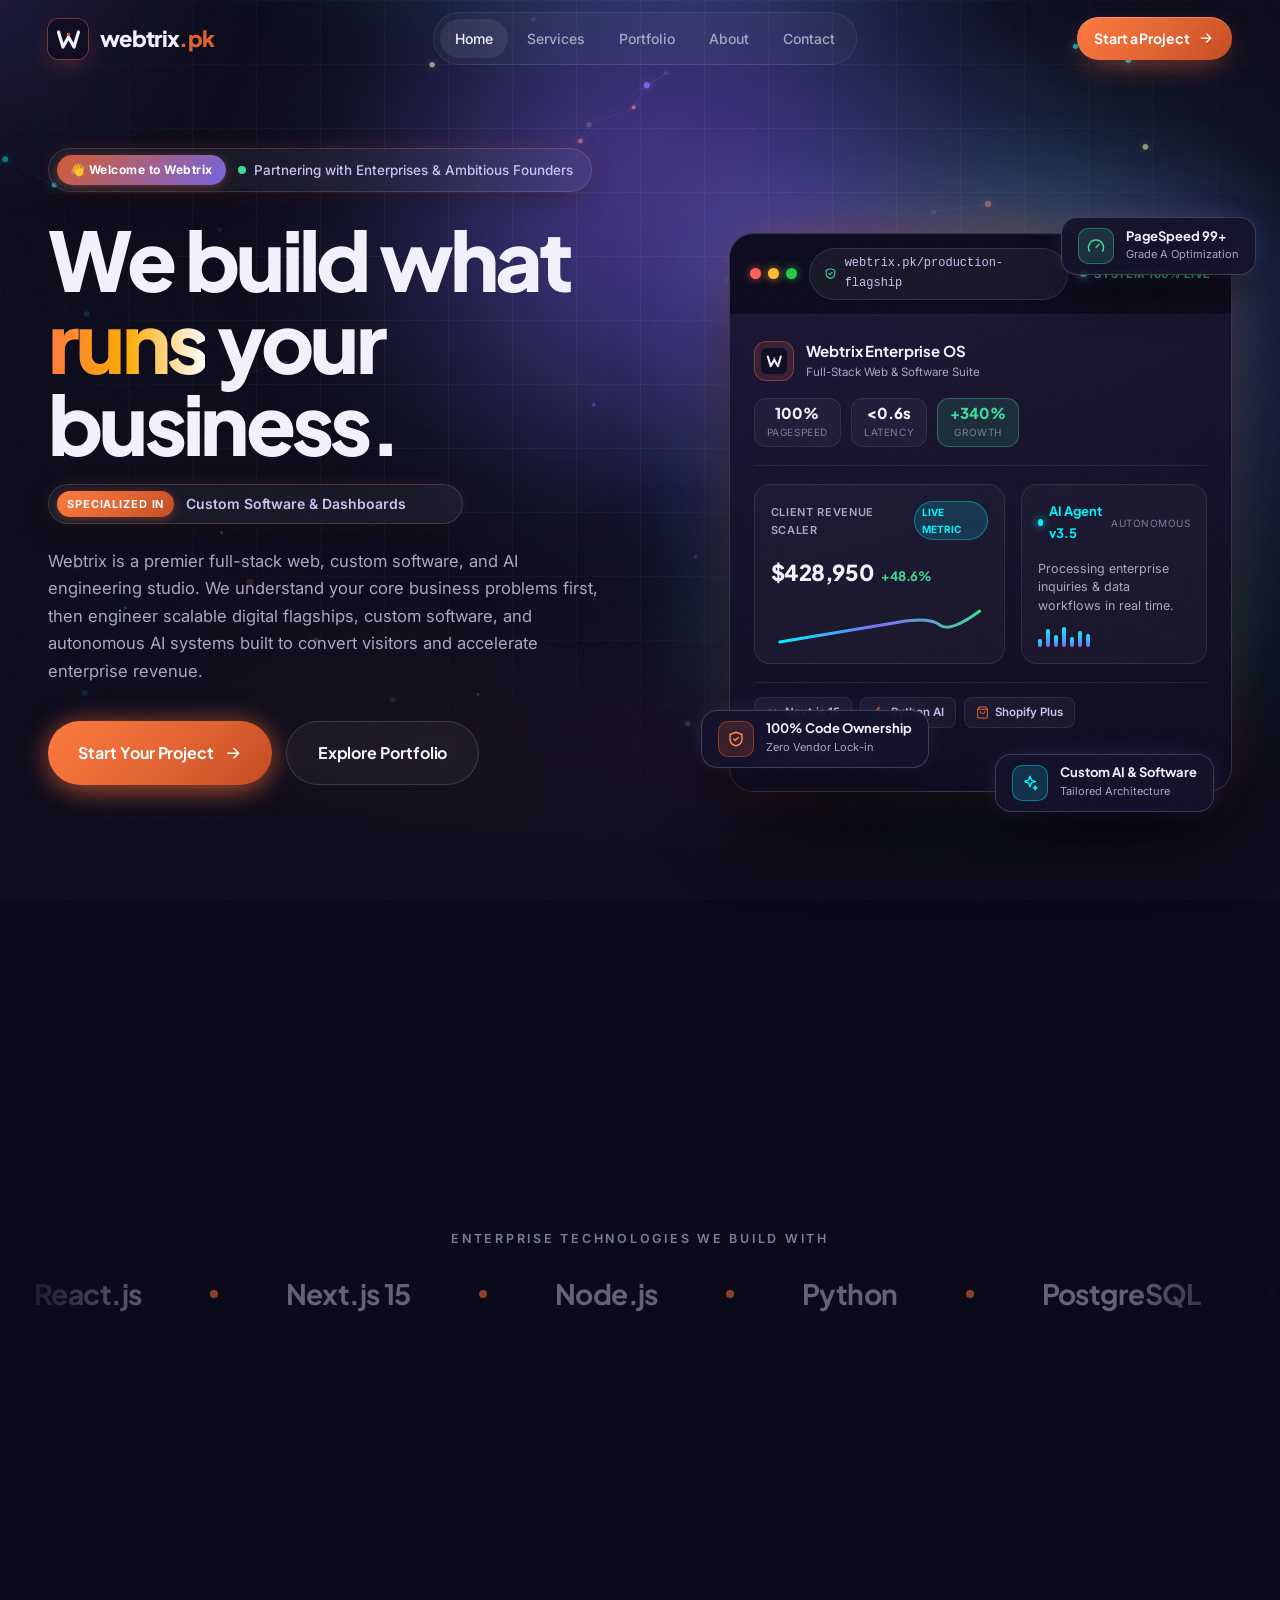
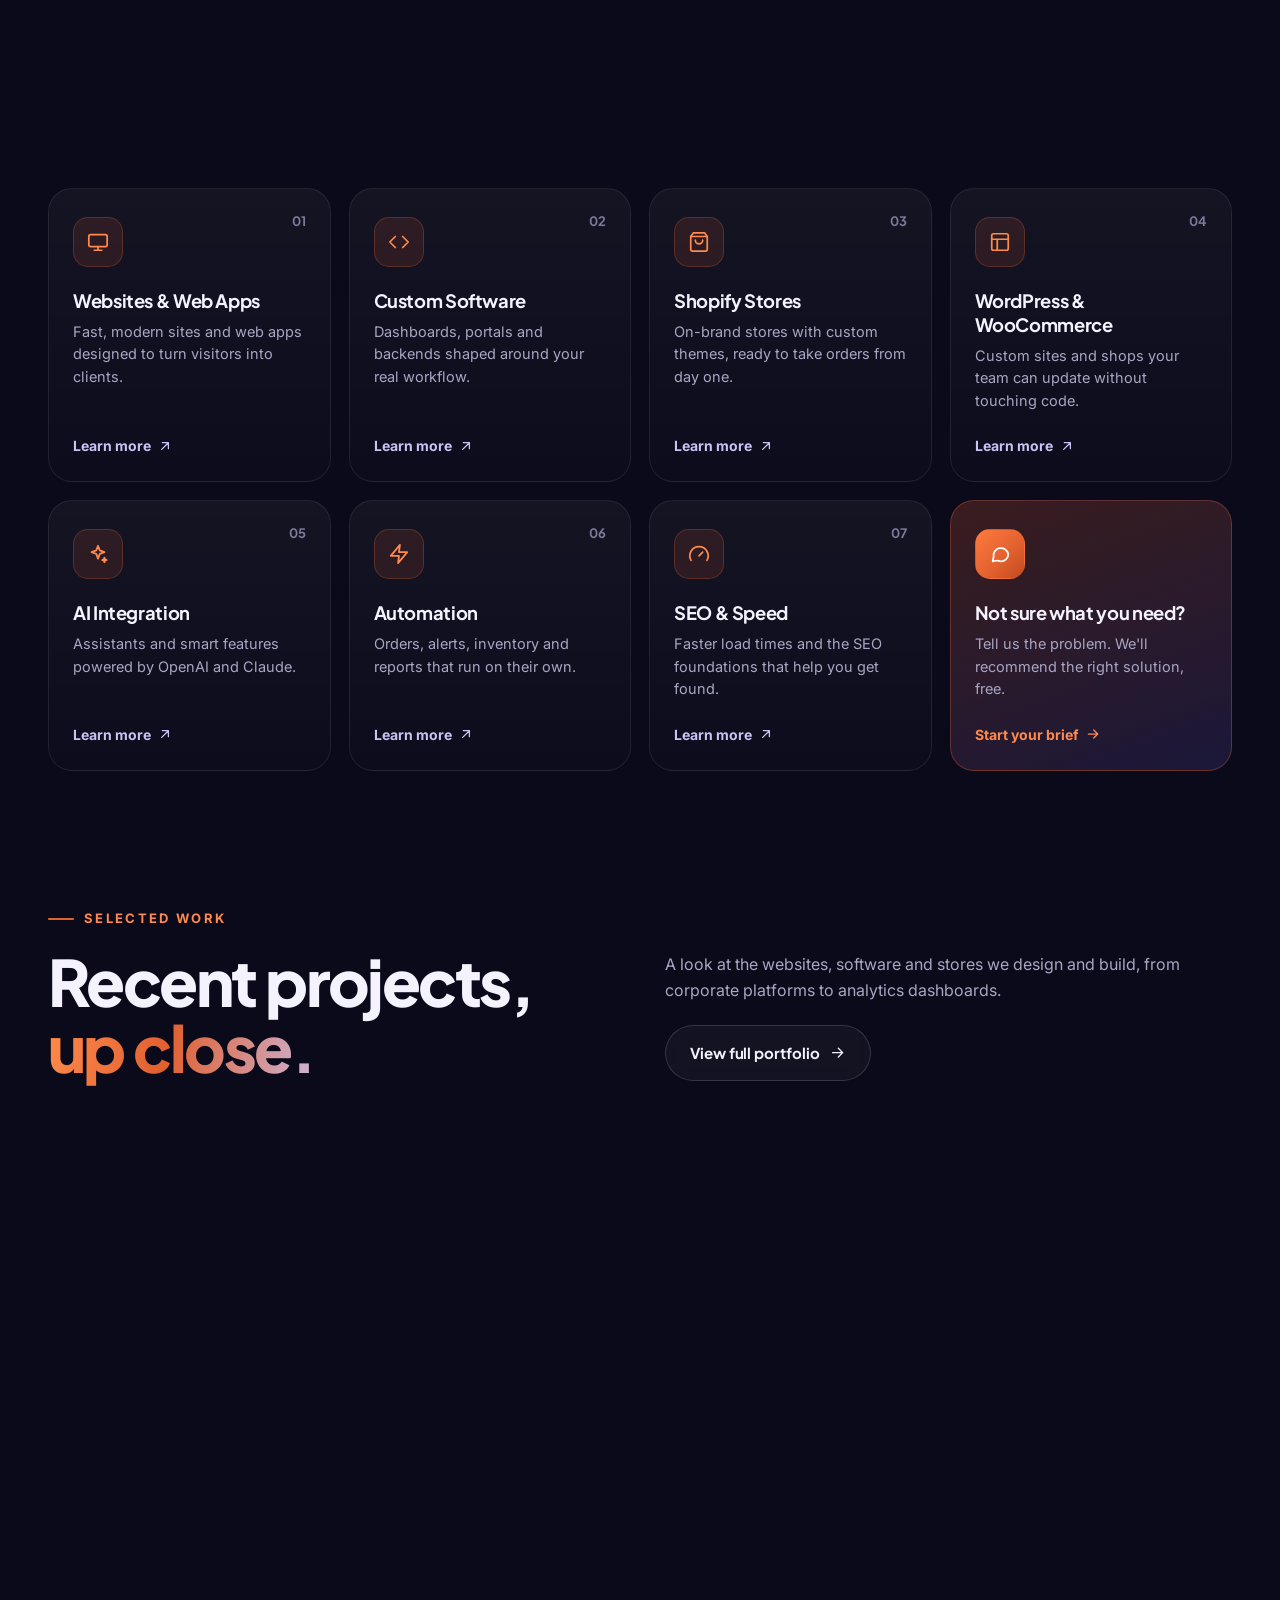
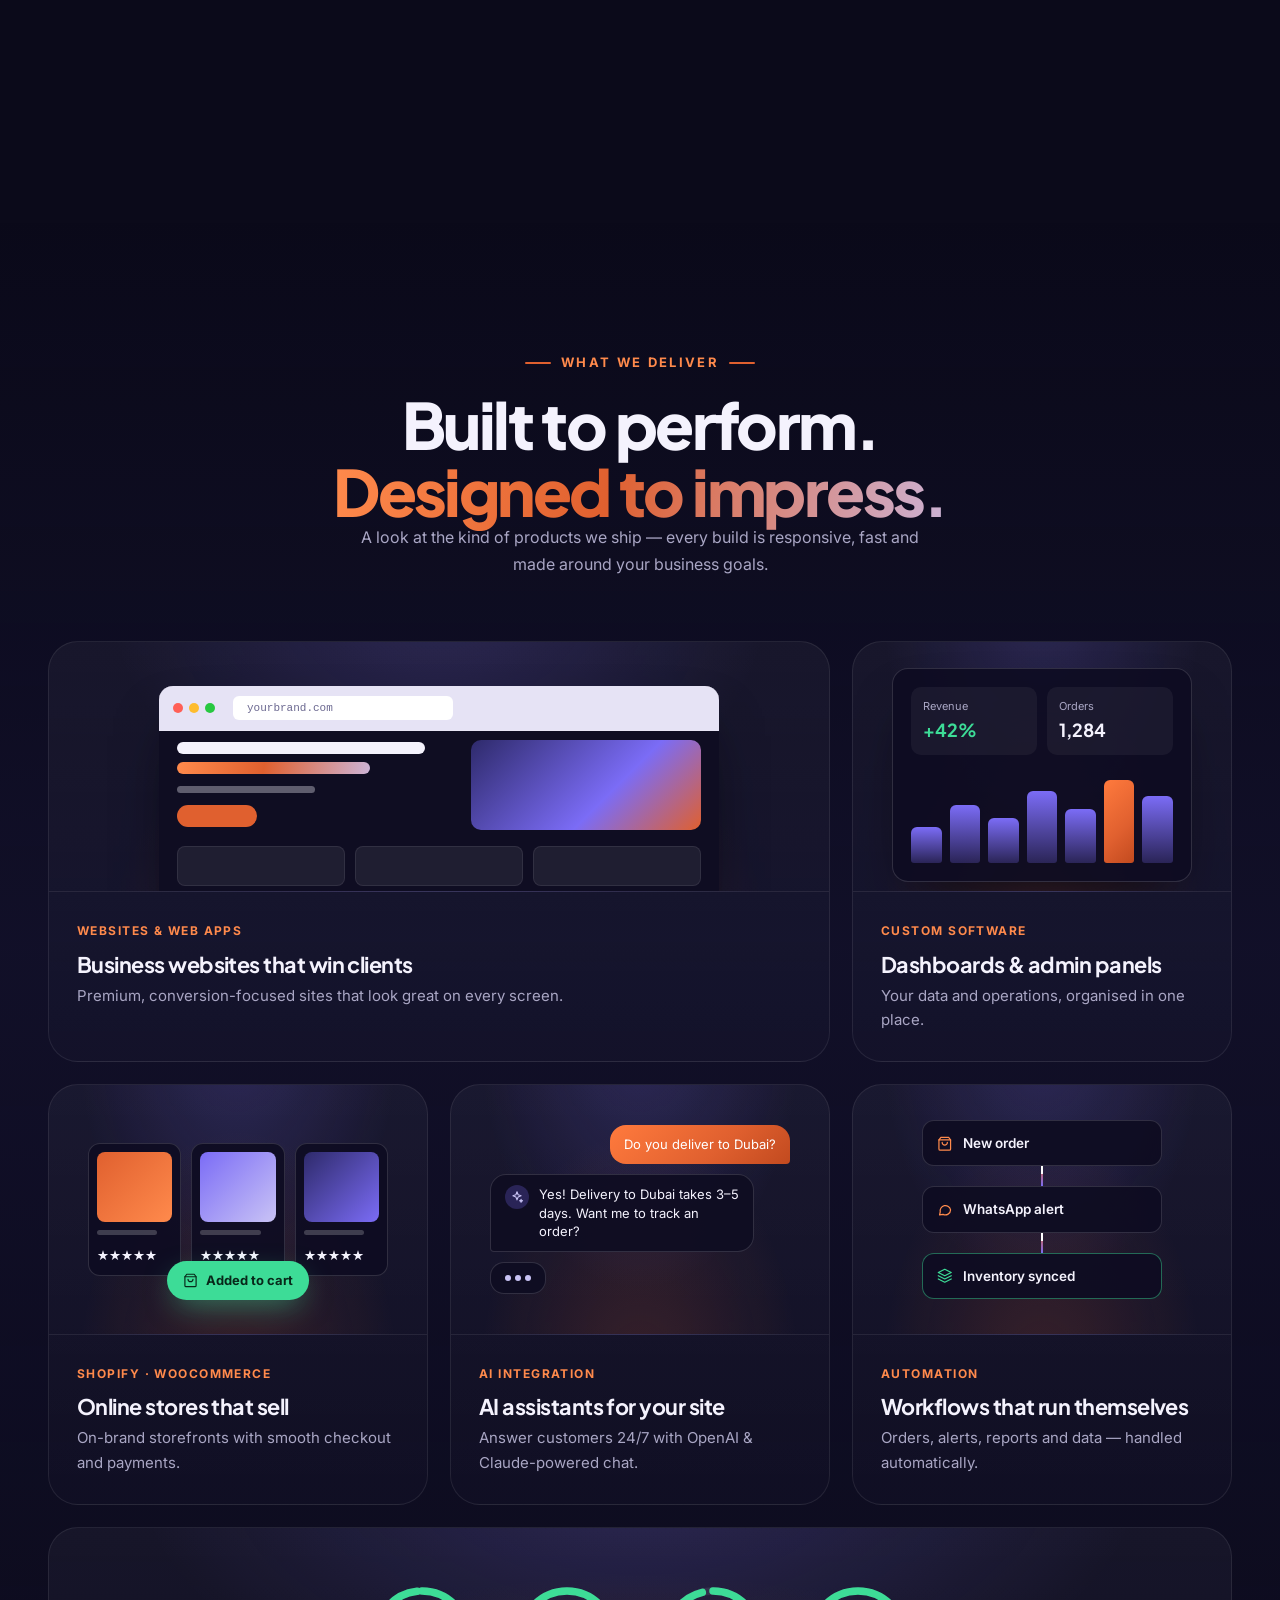
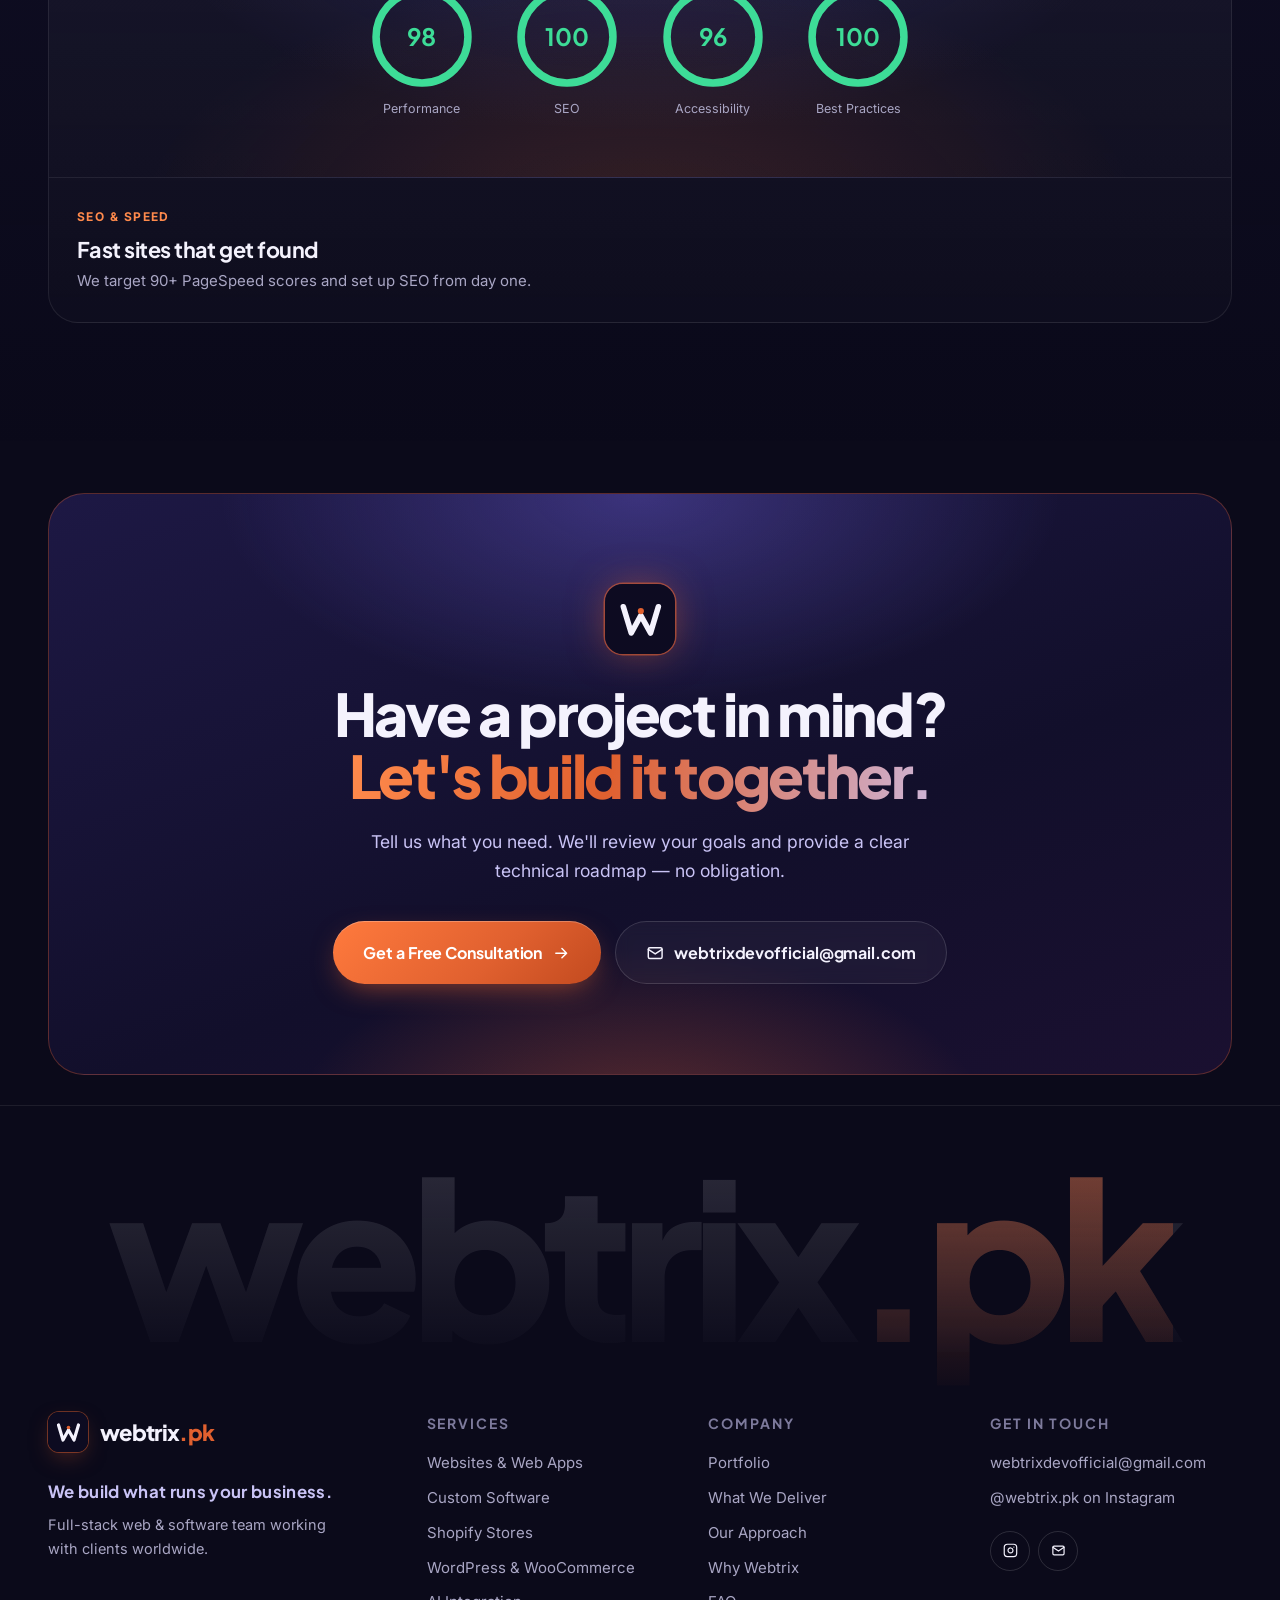
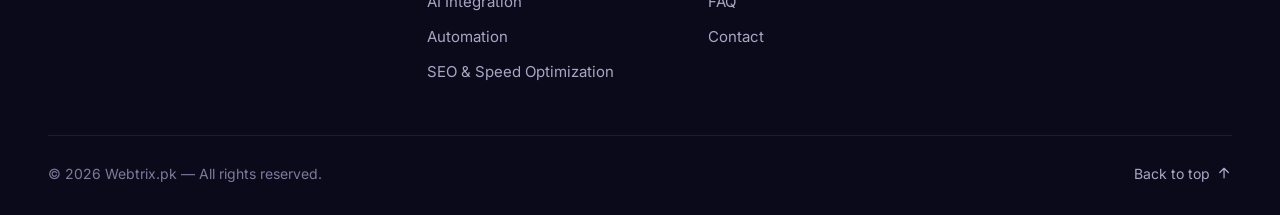
==== commit 091cfae5: "hello" ====
--- a/index.html
+++ b/index.html
@@ -20,7 +20,7 @@
   <link rel="preconnect" href="https://fonts.gstatic.com" crossorigin />
   <link href="https://fonts.googleapis.com/css2?family=Inter:wght@400;500;600;700&family=Plus+Jakarta+Sans:wght@500;600;700;800&display=swap" rel="stylesheet" />
 
-  <link rel="stylesheet" href="css/style.css?v=9.0" />
+  <link rel="stylesheet" href="css/style.css?v=10.0" />
 
   <script type="application/ld+json">
   {
@@ -68,6 +68,7 @@
 
   <div class="noise" aria-hidden="true"></div>
   <div class="cursor-glow" aria-hidden="true"></div>
+  <div class="scroll-progress" aria-hidden="true"><span id="scrollProgress"></span></div>
 
   <!-- ================= NAVIGATION ================= -->
   <header class="nav" id="nav">
@@ -314,6 +315,121 @@
       </div>
     </section>
 
+    <!-- ================= SERVICES OVERVIEW ================= -->
+    <section class="section home-services" id="services-overview">
+      <div class="container">
+        <div class="section-head split">
+          <div>
+            <span class="kicker reveal">What We Do</span>
+            <h2 class="section-title reveal" data-delay="1">One team for everything your business <span class="text-gradient">runs on.</span></h2>
+          </div>
+          <p class="section-lead reveal" data-delay="2">Seven core services under one roof. Start with what you need today and add more as you grow, without switching agencies.</p>
+        </div>
+
+        <div class="hs-grid">
+          <a href="services.html#svc-web" class="hs-card reveal">
+            <span class="hs-num">01</span>
+            <div class="hs-icon"><svg class="i"><use href="#i-web" /></svg></div>
+            <h3>Websites &amp; Web Apps</h3>
+            <p>Fast, modern sites and web apps designed to turn visitors into clients.</p>
+            <span class="hs-link">Learn more <svg class="i"><use href="#i-arrow-ur" /></svg></span>
+          </a>
+          <a href="services.html#svc-software" class="hs-card reveal" data-delay="1">
+            <span class="hs-num">02</span>
+            <div class="hs-icon"><svg class="i"><use href="#i-code" /></svg></div>
+            <h3>Custom Software</h3>
+            <p>Dashboards, portals and backends shaped around your real workflow.</p>
+            <span class="hs-link">Learn more <svg class="i"><use href="#i-arrow-ur" /></svg></span>
+          </a>
+          <a href="services.html#svc-shopify" class="hs-card reveal" data-delay="2">
+            <span class="hs-num">03</span>
+            <div class="hs-icon"><svg class="i"><use href="#i-bag" /></svg></div>
+            <h3>Shopify Stores</h3>
+            <p>On-brand stores with custom themes, ready to take orders from day one.</p>
+            <span class="hs-link">Learn more <svg class="i"><use href="#i-arrow-ur" /></svg></span>
+          </a>
+          <a href="services.html#svc-wordpress" class="hs-card reveal" data-delay="3">
+            <span class="hs-num">04</span>
+            <div class="hs-icon"><svg class="i"><use href="#i-layout" /></svg></div>
+            <h3>WordPress &amp; WooCommerce</h3>
+            <p>Custom sites and shops your team can update without touching code.</p>
+            <span class="hs-link">Learn more <svg class="i"><use href="#i-arrow-ur" /></svg></span>
+          </a>
+          <a href="services.html#svc-ai" class="hs-card reveal">
+            <span class="hs-num">05</span>
+            <div class="hs-icon"><svg class="i"><use href="#i-ai" /></svg></div>
+            <h3>AI Integration</h3>
+            <p>Assistants and smart features powered by OpenAI and Claude.</p>
+            <span class="hs-link">Learn more <svg class="i"><use href="#i-arrow-ur" /></svg></span>
+          </a>
+          <a href="services.html#svc-automation" class="hs-card reveal" data-delay="1">
+            <span class="hs-num">06</span>
+            <div class="hs-icon"><svg class="i"><use href="#i-zap" /></svg></div>
+            <h3>Automation</h3>
+            <p>Orders, alerts, inventory and reports that run on their own.</p>
+            <span class="hs-link">Learn more <svg class="i"><use href="#i-arrow-ur" /></svg></span>
+          </a>
+          <a href="services.html#svc-seo" class="hs-card reveal" data-delay="2">
+            <span class="hs-num">07</span>
+            <div class="hs-icon"><svg class="i"><use href="#i-gauge" /></svg></div>
+            <h3>SEO &amp; Speed</h3>
+            <p>Faster load times and the SEO foundations that help you get found.</p>
+            <span class="hs-link">Learn more <svg class="i"><use href="#i-arrow-ur" /></svg></span>
+          </a>
+          <a href="contact.html" class="hs-card hs-cta reveal" data-delay="3">
+            <div class="hs-icon"><svg class="i"><use href="#i-chat" /></svg></div>
+            <h3>Not sure what you need?</h3>
+            <p>Tell us the problem. We'll recommend the right solution, free.</p>
+            <span class="hs-link">Start your brief <svg class="i"><use href="#i-arrow" /></svg></span>
+          </a>
+        </div>
+      </div>
+    </section>
+
+    <!-- ================= FEATURED WORK ================= -->
+    <section class="section home-work" id="featured-work">
+      <div class="container">
+        <div class="section-head split">
+          <div>
+            <span class="kicker reveal">Selected Work</span>
+            <h2 class="section-title reveal" data-delay="1">Recent projects, <span class="text-gradient">up close.</span></h2>
+          </div>
+          <div class="hw-lead reveal" data-delay="2">
+            <p class="section-lead">A look at the websites, software and stores we design and build, from corporate platforms to analytics dashboards.</p>
+            <a href="portfolio.html" class="btn btn-ghost magnetic">View full portfolio <svg class="i"><use href="#i-arrow" /></svg></a>
+          </div>
+        </div>
+
+        <div class="hw-grid">
+          <a href="portfolio.html" class="hw-card hw-large reveal">
+            <img src="assets/portfolio/corporate-website.jpg" alt="Dark premium corporate consulting website homepage" loading="lazy" />
+            <div class="hw-info">
+              <span class="hw-cat">Websites &amp; Web Apps</span>
+              <h3>Corporate Consulting Platform</h3>
+              <span class="hw-chips"><span>Next.js</span><span>React.js</span><span>Node.js</span></span>
+            </div>
+            <span class="hw-arrow"><svg class="i"><use href="#i-arrow-ur" /></svg></span>
+          </a>
+          <a href="portfolio.html" class="hw-card reveal" data-delay="1">
+            <img src="assets/portfolio/saas-dashboard.jpg" alt="Sales analytics admin dashboard with KPI cards and charts" loading="lazy" />
+            <div class="hw-info">
+              <span class="hw-cat">Custom Software</span>
+              <h3>Sales Analytics Dashboard</h3>
+            </div>
+            <span class="hw-arrow"><svg class="i"><use href="#i-arrow-ur" /></svg></span>
+          </a>
+          <a href="portfolio.html" class="hw-card reveal" data-delay="2">
+            <img src="assets/portfolio/fashion-store.jpg" alt="Elegant fashion e-commerce store homepage" loading="lazy" />
+            <div class="hw-info">
+              <span class="hw-cat">Shopify Store</span>
+              <h3>Luxury Fashion Storefront</h3>
+            </div>
+            <span class="hw-arrow"><svg class="i"><use href="#i-arrow-ur" /></svg></span>
+          </a>
+        </div>
+      </div>
+    </section>
+
     <!-- ================= WHAT WE DELIVER (showcase bento) ================= -->
     <section class="section showcase" id="deliver">
       <div class="container">
@@ -563,6 +679,6 @@
     </div>
   </div>
 
-  <script src="js/main.js?v=9.0"></script>
+  <script src="js/main.js?v=10.0"></script>
 </body>
 </html>
--- a/css/style.css
+++ b/css/style.css
@@ -1671,6 +1671,7 @@
 .form-done > p { max-width: 440px; margin: 0 auto; font-size: 15px; color: var(--muted); }
 .form-done > p strong { color: var(--text); }
 .form-done .next-steps { margin: 26px 0; text-align: left; }
+.form-done .next-title { font-size: 1.05rem; letter-spacing: -.01em; }
 .done-actions { display: flex; flex-wrap: wrap; justify-content: center; gap: 10px; }
 
 /* Fallback when online sending is unavailable */
@@ -1759,6 +1760,107 @@
   html { scroll-behavior: auto; }
 }
 
+
+/* ================= PAGE POLISH ================= */
+/* Scroll progress bar */
+.scroll-progress { position: fixed; top: 0; left: 0; right: 0; height: 3px; z-index: 101; pointer-events: none; }
+.scroll-progress span { display: block; height: 100%; width: 100%; transform-origin: 0 50%; transform: scaleX(0); background: linear-gradient(90deg, #FF8A4C, #E0602F 50%, #7B6CF6); box-shadow: 0 0 12px rgba(224, 96, 47, .6); }
+
+/* Breadcrumbs on inner pages */
+.crumbs {
+  display: flex; align-items: center; gap: 10px; width: max-content; max-width: 100%; margin-bottom: 26px;
+  padding: 7px 16px; border-radius: 999px; font-size: 13px; font-weight: 600; color: var(--muted);
+  background: rgba(255, 255, 255, .04); border: 1px solid var(--border); backdrop-filter: blur(8px);
+}
+.crumbs a { transition: color .25s; }
+.crumbs a:hover { color: var(--text); }
+.crumbs .i { width: 12px; height: 12px; color: var(--muted-2); }
+.crumbs [aria-current] { color: var(--orange-2); }
+
+/* Inner-page header: stronger glow behind the title */
+.page-top::after {
+  content: ""; position: absolute; z-index: -1; pointer-events: none;
+  top: -120px; left: -10%; width: 60%; height: 520px; border-radius: 50%;
+  background: radial-gradient(closest-side, rgba(224, 96, 47, .16), transparent);
+  filter: blur(30px);
+}
+
+/* What We Deliver: last wide card fills its row instead of leaving a gap */
+.bento > .b-wide:last-child { grid-column: 1 / -1; }
+
+/* ---------- Home: services overview ---------- */
+.home-services { padding-bottom: 60px; }
+.hs-grid { display: grid; grid-template-columns: repeat(4, 1fr); gap: 18px; }
+.hs-card {
+  position: relative; display: flex; flex-direction: column; padding: 28px 24px 24px; border-radius: 24px; overflow: hidden;
+  background: linear-gradient(180deg, rgba(255, 255, 255, .045), rgba(255, 255, 255, .012));
+  border: 1px solid var(--border); isolation: isolate;
+  transition: transform .45s var(--ease), border-color .35s, background .35s;
+}
+.hs-card::before {
+  content: ""; position: absolute; inset: 0; z-index: -1; opacity: 0; transition: opacity .4s;
+  background: radial-gradient(320px circle at var(--mx, 50%) var(--my, 0%), rgba(224, 96, 47, .16), transparent 55%);
+}
+.hs-card:hover { transform: translateY(-6px); border-color: rgba(224, 96, 47, .4); }
+.hs-card:hover::before { opacity: 1; }
+.hs-num { position: absolute; top: 22px; right: 24px; font-family: var(--f-head); font-size: 13px; font-weight: 700; color: var(--muted-2); }
+.hs-icon {
+  width: 50px; height: 50px; display: grid; place-items: center; margin-bottom: 22px; border-radius: 15px;
+  color: var(--orange-2); background: rgba(224, 96, 47, .12); border: 1px solid rgba(224, 96, 47, .28);
+  transition: transform .45s var(--ease), background .35s;
+}
+.hs-icon .i { width: 22px; height: 22px; }
+.hs-card:hover .hs-icon { transform: rotate(-6deg) scale(1.06); background: rgba(224, 96, 47, .2); }
+.hs-card h3 { font-family: var(--f-head); font-size: 1.15rem; letter-spacing: -.02em; line-height: 1.3; margin-bottom: 8px; }
+.hs-card p { color: var(--muted); font-size: 14.5px; line-height: 1.55; margin-bottom: 22px; }
+.hs-link { margin-top: auto; display: inline-flex; align-items: center; gap: 6px; font-size: 14px; font-weight: 700; color: var(--lilac); transition: color .3s, gap .3s; }
+.hs-card:hover .hs-link { color: var(--orange-2); gap: 10px; }
+.hs-cta { background: linear-gradient(160deg, rgba(224, 96, 47, .22), rgba(123, 108, 246, .14)); border-color: rgba(224, 96, 47, .35); }
+.hs-cta .hs-icon { background: var(--grad-btn); color: #fff; border-color: transparent; }
+.hs-cta .hs-link { color: var(--orange-2); }
+
+/* ---------- Home: featured work ---------- */
+.home-work { padding-top: 70px; }
+.hw-lead { display: flex; flex-direction: column; align-items: flex-start; gap: 22px; }
+.hw-lead .section-lead { margin-top: 0; }
+.hw-grid { display: grid; grid-template-columns: 1.35fr 1fr; grid-template-rows: 1fr 1fr; gap: 20px; }
+.hw-card {
+  position: relative; display: block; min-height: 260px; border-radius: var(--radius-lg); overflow: hidden;
+  border: 1px solid var(--border); background: #0D0B21; isolation: isolate;
+  transition: transform .5s var(--ease), border-color .4s, box-shadow .5s var(--ease);
+}
+.hw-large { grid-row: span 2; min-height: 540px; }
+.hw-card img { position: absolute; inset: 0; width: 100%; height: 100%; object-fit: cover; object-position: top center; transition: transform 1.2s var(--ease); }
+.hw-card::after {
+  content: ""; position: absolute; inset: 0; z-index: 1;
+  background: linear-gradient(180deg, transparent 35%, rgba(11, 10, 26, .55) 60%, rgba(11, 10, 26, .96) 100%);
+}
+.hw-card:hover { transform: translateY(-6px); border-color: rgba(224, 96, 47, .45); box-shadow: 0 40px 80px -40px rgba(224, 96, 47, .45); }
+.hw-card:hover img { transform: scale(1.05); }
+.hw-info { position: absolute; left: 0; right: 0; bottom: 0; z-index: 2; padding: 26px 28px; }
+.hw-cat { font-size: 12px; font-weight: 700; letter-spacing: .12em; text-transform: uppercase; color: var(--orange-2); }
+.hw-info h3 { font-family: var(--f-head); font-size: 1.35rem; letter-spacing: -.025em; margin-top: 6px; }
+.hw-large .hw-info h3 { font-size: clamp(1.5rem, 2.4vw, 2rem); }
+.hw-chips { display: flex; flex-wrap: wrap; gap: 6px; margin-top: 12px; }
+.hw-chips span { padding: 4px 11px; border-radius: 999px; font-size: 12px; font-weight: 600; color: var(--lilac); background: rgba(255, 255, 255, .08); border: 1px solid var(--border-2); backdrop-filter: blur(6px); }
+.hw-arrow {
+  position: absolute; top: 18px; right: 18px; z-index: 2; width: 44px; height: 44px; display: grid; place-items: center; border-radius: 50%;
+  color: #fff; background: rgba(11, 10, 26, .55); border: 1px solid var(--border-2); backdrop-filter: blur(8px);
+  transform: scale(.85); opacity: 0; transition: transform .4s var(--ease), opacity .4s, background .3s;
+}
+.hw-card:hover .hw-arrow, .hw-card:focus-visible .hw-arrow { transform: none; opacity: 1; background: var(--orange); }
+
+/* ---------- About: numbers band ---------- */
+.about-numbers { padding: 10px 0 20px; }
+.about-numbers .stats { margin-top: 0; }
+
+/* ---------- Portfolio: odd last card spans the full row ---------- */
+@media (min-width: 1025px) {
+  .pf-card.pf-span { grid-column: 1 / -1; flex-direction: row; }
+  .pf-card.pf-span .pf-media { flex: 0 0 56%; aspect-ratio: auto; min-height: 340px; }
+  .pf-card.pf-span .pf-info { flex: 1; justify-content: center; padding: 34px 36px; }
+}
+
 /* ================= RESPONSIVE ================= */
 @media (max-width: 1140px) {
   .nav-links a { padding: 8px 11px; font-size: 13.5px; }
@@ -1797,8 +1899,17 @@
   .steps-line { display: none; }
 
   .why-grid { grid-template-columns: repeat(2, 1fr); }
+  .hs-grid { grid-template-columns: repeat(2, 1fr); }
+  .hw-grid { grid-template-columns: 1fr 1fr; grid-template-rows: auto; }
+  .hw-large { grid-column: 1 / -1; grid-row: auto; min-height: 400px; }
 
   .faq-inner, .contact-inner { grid-template-columns: 1fr; gap: 50px; }
+  /* Smaller screens: intro, then the form, then the supporting info */
+  .contact-inner { display: flex; flex-direction: column; gap: 0; }
+  .contact-info { display: contents; }
+  .contact-form { order: 1; margin-top: 36px; }
+  .next-steps, .contact-cards, .promise { order: 2; }
+  .next-steps { margin-top: 40px; }
   .faq-head { position: static; }
 
   .footer-grid { grid-template-columns: 1fr 1fr; }
@@ -1843,6 +1954,11 @@
   .lb-close { top: 14px; right: 14px; width: 42px; height: 42px; }
 
   .bento { grid-template-columns: 1fr; }
+  .hs-grid, .hw-grid { grid-template-columns: 1fr; }
+  .hw-card { min-height: 240px; }
+  .hw-large { min-height: 300px; }
+  .hw-arrow { opacity: 1; transform: none; }
+  .page-top::after { width: 100%; left: -30%; }
   .b-wide { grid-column: span 1; }
   .score-mock { gap: 12px; }
   .score b { font-size: 18px; }
